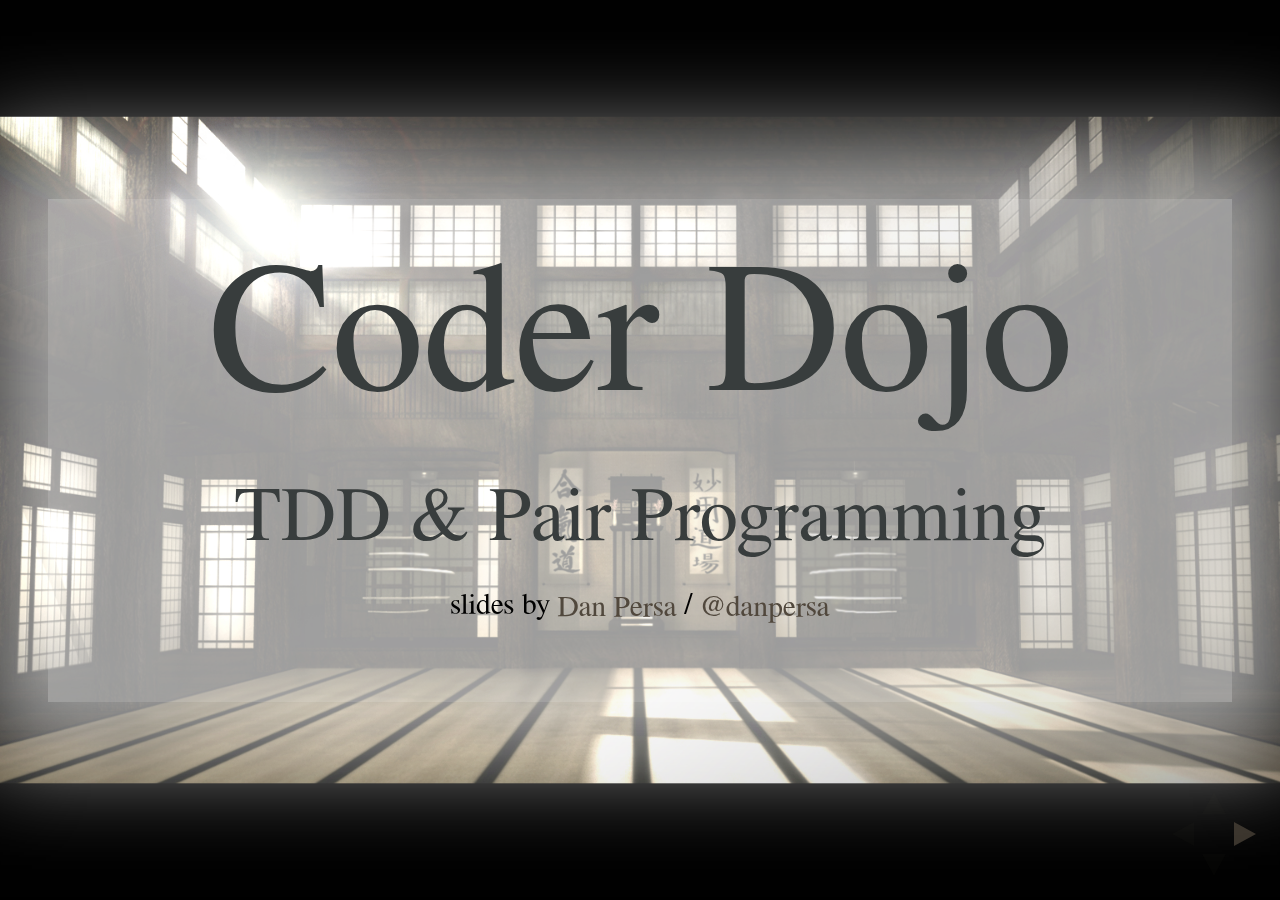
==== index.html @ fa9c477c "Improve the notes" ====
<!doctype html>
<html>
	<head>
		<meta charset="utf-8">
		<meta name="viewport" content="width=device-width, initial-scale=1.0, maximum-scale=1.0, user-scalable=no">

		<title>Coder Dojo</title>

		<meta name="description" content="Coder Dojo - ">
		<meta name="author" content="Dan Persa">

		<meta name="apple-mobile-web-app-capable" content="yes" />
		<meta name="apple-mobile-web-app-status-bar-style" content="black-translucent" />

		<meta name="viewport" content="width=device-width, initial-scale=1.0, maximum-scale=1.0, user-scalable=no, minimal-ui">

		<link rel="stylesheet" href="css/reveal.css">
		<link rel="stylesheet" href="css/custom.css">
		<link rel="stylesheet" href="css/theme/serif.css" id="theme">

		<!-- Theme used for syntax highlighting of code -->
		<link rel="stylesheet" href="lib/css/zenburn.css">

		<!-- Printing and PDF exports -->
		<script>
			var link = document.createElement( 'link' );
			link.rel = 'stylesheet';
			link.type = 'text/css';
			link.href = window.location.search.match( /print-pdf/gi ) ? 'css/print/pdf.css' : 'css/print/paper.css';
			document.getElementsByTagName( 'head' )[0].appendChild( link );
		</script>
	</head>
	<body>
		<div class="reveal">
			<div class="slides">
				<section class="image-section more-opaque"
                 data-background="images/dojo.jpg">
          <h1>Coder Dojo</h1>
					<h3>TDD & Pair Programming</h3>
					<p>
						<small>slides by <a href="https://github.com/danpersa">Dan Persa</a> / <a href="http://twitter.com/danpersa">@danpersa</a></small>
					</p>
					<aside class="notes">
					  <p>Hello Coder Dojo fans! Thanks for joining us today, for our 7th Edition of the Coder Dojo.</p>
						<p>The subject for this one is TDD and Pair Programming.</p>
						<p>As we always strive to improve our dojos, your feedback is really important.</p>
						<p>We'll have a feedback session, as usual.</p>
						<p>So again, welcome!</p>
					</aside>
        </section>

				<section data-markdown data-separator-notes="^Notes:">
					<script type="text/template">
						### What is a Dojo?
						A **DOJO** is a formal training place for the Japanese do **arts**
						![What is a Dojo](images/kendo-dojo.jpg)

						Notes:
						Inside of the dojo there are strict rules:

						* Don’t wear a hat or shoes
						* Don’t eat
						* Treat each other with respect

						And we'll have some rules of our own
					</script>
				</section>

				<section class="image-section  more-opaque"
								 data-background="images/karate-kata.jpg">
					<h2>What are Katas?</h2>
					<p>Kata (型 or 形 literally: "form") is a Japanese word describing detailed choreographed patterns of movements practised either solo or in pairs.</p>
					<aside class="notes">
						In martial arts, a kata is a precise set of choreographed movements that simulates one side of a combat. The goal, which is asymptotically approached, is perfection.
						The artist strives to teach his body to make each movement perfectly and to assemble those movements into a fluid act.
						Well-executed kata are beautiful to watch.
						But, although they are beautiful, the purpose of learning a kata is not to perform it on stage. The purpose is to train your mind and body how to react in a particular combat situation. The goal is to make the perfected movements automatic and instinctive so that they are there when you need them.
					</aside>
				</section>

				<section data-markdown data-separator-notes="^Notes:">
					<script type="text/template">
						## What’s the link between this and coding?

						Notes:
						What’s the link between programming and martial arts?
						Why am I talking about Dojo and Katas and not about computers here?
					</script>
				</section>

				<section data-markdown data-separator-notes="^Notes:">
					<script type="text/template">
						### Programming Is An Art

						* We create something out of nothing
						* There are many ways to do one thing
						* Sometimes the solution comes from the gut
						* You have to be able to react quickly
						* Art creates reactions
					</script>
				</section>

				<section>
					<img src="images/jackson-pollock-number-14.jpg" style="
							border: 0;
					float: center;
					width: 500px;
					-webkit-box-shadow: none;
					box-shadow: none !important;
					background:none;
					margin: 5px;
					">

					<img src="images/dependency-graph.png" style="
							border: 0;
					float: center;
					width: 500px;
					-webkit-box-shadow: none;
					box-shadow: none !important;
					background:none;
					margin: 5px;
					">

					<aside class="notes">
						And if you don't belive that programming is an art, here is an example:

						On top we have Jackson Pollocks's Number 14 painting, compared with the dependency graph
						of a monolith application.
					</aside>
				</section>

				<section>
					<img src="images/practice.jpg" style="
					    border: 1;
					float: right;
					width: 400px;
					-webkit-box-shadow: none;
					box-shadow: none !important;
					background:none;
					margin: 20px;
					">
					<h2>Artists and Practice</h2>
					<p>Artists use more than 95% of their time to practice</p>
					<div>The rest of the time is used for performing</div>
				</section>

				<section data-markdown data-separator-notes="^Notes:">
					<script type="text/template">
						### What About Us?

						* Programmers are asked to perform most of their time
						* We have to write production code, which is performing
						* We have stress of deadlines
						* We have pressure from different sides
						* We don’t have time to practice
					</script>
				</section>

				<section data-markdown data-separator-notes="^Notes:">
					<script type="text/template">
						### What do we need in order to improve?

						* We need a safe place to practice
						* Pressure off
						* We have to learn how to play with code/design
						* It has to be fun
					</script>
				</section>

				<section data-markdown data-separator-notes="^Notes:">
					<script type="text/template">
						### Coder Dojo Rulez

						* Timeboxed
						* Pair programming
						* Use Test-Driven Development (TDD)
						* After each session, pairs should be swapped
						* After each session, delete your code
						* Short retrospective after each session
						* Feedback session after
						* It has to be fun

						Notes:
						Timeboxed - we'll help us try more things, and we'll have more sessions.

						Pair-programming is necessary, as the knowledge transfer contained
						in that activity is essential to the practice.

						Use TDD

						After each session, pairs should be swapped—
						You should have the chance to work with new people.

						After each session, delete your code—this will release the pressure,
						the goal is not to deliver something, but concentrate on the process.
						So again, today, you don't have to deliver anything, even more, you're not
						supposed to try finishing the problem. Concentrate on the process.

						Short retrospective after each session
						We have to learn, so we need to reflect on what we just did.

						Feedback session after
						We as coder dojo organizer need to learn and improve, so we value
						your feedback.

						It has to be fun! If it's not fun, we're doing it wrong!
					</script>
				</section>

				<section data-markdown data-separator-notes="^Notes:">
					<script type="text/template">
						### Goals

						* Learn new programming techniques
						* Pair with strangers in languages you don’t know
						* Collaborate
						* Getting away from the pressure of getting things done
						* Get out of your comfort zone

						Notes:
						Why are we doing this?
					</script>
				</section>

				<section data-markdown data-separator-notes="^Notes:">
					<script type="text/template">
						### Rookie Mistakes

						* Trying to finish implementing the problem
						* Trying to keep your code after the session is over
						* Keeping the same pair

						Notes:
						Here are some common mistakes, you should avoid!
					</script>
				</section>


				<section data-markdown data-separator-notes="^Notes:">
					<script type="text/template">
						### Welcome to our Coder Dojo!
						![Lego Dojo](images/lego-dojo.jpg)
					</script>
				</section>

				<section data-markdown data-separator-notes="^Notes:">
					<script type="text/template">
						### Today's Schedule
						* 15:00 - Intro Presentation
						* 15:05 - Intro to TDD and Pair Programming
						* 15:15 - Split into pairs according to experience
						* 15:20 - First Kata Session
						* 16:00 - Retrospective & Break
						* 16:10 - Change Pairs & Second Kata Session
						* 16:50 - Retrospective & Break
						* 17:00 - Change Pairs & Third Kata Session
						* 17:40 - Retrospective
						* 17:50 - Feedback Session
						* 18:00 - Discussions, Pizza & Beer
						Notes:
					</script>
				</section>

				<section data-markdown data-separator-notes="^Notes:">
					<script type="text/template">
						# Questions?
						Notes:
					</script>
				</section>

				<section data-markdown data-separator-notes="^Notes:"
									class="image-section more-opaque"
									data-background="images/ping-pong.jpg">
					<script type="text/template">
						### More Info

						* [Pair Programming](pair-programming.html)
						* [Test Driven Development](tdd.html)
						* [Leap Years Kata](leap-years-kata.html)
						* [Roman Numerals Kata](roman-numerals-kata.html)
						* [String Calculator Kata](string-calculator-kata.html)
					</script>
				</section>
			</div>
		</div>

		<script src="lib/js/head.min.js"></script>
		<script src="js/reveal.js"></script>

		<script>
			// More info https://github.com/hakimel/reveal.js#configuration
			Reveal.initialize({
				history: true,

				// More info https://github.com/hakimel/reveal.js#dependencies
				dependencies: [
					{ src: 'lib/js/classList.js', condition: function() { return !document.body.classList; } },
					{ src: 'plugin/markdown/marked.js', condition: function() { return !!document.querySelector( '[data-markdown]' ); } },
					{ src: 'plugin/markdown/markdown.js', condition: function() { return !!document.querySelector( '[data-markdown]' ); } },
					{ src: 'plugin/highlight/highlight.js', async: true, condition: function() { return !!document.querySelector( 'pre code' ); }, callback: function() { hljs.initHighlightingOnLoad(); } },
					{ src: 'plugin/zoom-js/zoom.js', async: true },
					{ src: 'plugin/notes/notes.js', async: true }
				]
			});
		</script>
	</body>
</html>
---- css/reveal.css ----
/*!
 * reveal.js
 * http://lab.hakim.se/reveal-js
 * MIT licensed
 *
 * Copyright (C) 2016 Hakim El Hattab, http://hakim.se
 */
/*********************************************
 * RESET STYLES
 *********************************************/
html, body, .reveal div, .reveal span, .reveal applet, .reveal object, .reveal iframe,
.reveal h1, .reveal h2, .reveal h3, .reveal h4, .reveal h5, .reveal h6, .reveal p, .reveal blockquote, .reveal pre,
.reveal a, .reveal abbr, .reveal acronym, .reveal address, .reveal big, .reveal cite, .reveal code,
.reveal del, .reveal dfn, .reveal em, .reveal img, .reveal ins, .reveal kbd, .reveal q, .reveal s, .reveal samp,
.reveal small, .reveal strike, .reveal strong, .reveal sub, .reveal sup, .reveal tt, .reveal var,
.reveal b, .reveal u, .reveal center,
.reveal dl, .reveal dt, .reveal dd, .reveal ol, .reveal ul, .reveal li,
.reveal fieldset, .reveal form, .reveal label, .reveal legend,
.reveal table, .reveal caption, .reveal tbody, .reveal tfoot, .reveal thead, .reveal tr, .reveal th, .reveal td,
.reveal article, .reveal aside, .reveal canvas, .reveal details, .reveal embed,
.reveal figure, .reveal figcaption, .reveal footer, .reveal header, .reveal hgroup,
.reveal menu, .reveal nav, .reveal output, .reveal ruby, .reveal section, .reveal summary,
.reveal time, .reveal mark, .reveal audio, .reveal video {
  margin: 0;
  padding: 0;
  border: 0;
  font-size: 100%;
  font: inherit;
  vertical-align: baseline; }

.reveal article, .reveal aside, .reveal details, .reveal figcaption, .reveal figure,
.reveal footer, .reveal header, .reveal hgroup, .reveal menu, .reveal nav, .reveal section {
  display: block; }

/*********************************************
 * GLOBAL STYLES
 *********************************************/
html,
body {
  width: 100%;
  height: 100%;
  overflow: hidden; }

body {
  position: relative;
  line-height: 1;
  background-color: #fff;
  color: #000; }

/*********************************************
 * VIEW FRAGMENTS
 *********************************************/
.reveal .slides section .fragment {
  opacity: 0;
  visibility: hidden;
  -webkit-transition: all .2s ease;
          transition: all .2s ease; }
  .reveal .slides section .fragment.visible {
    opacity: 1;
    visibility: inherit; }

.reveal .slides section .fragment.grow {
  opacity: 1;
  visibility: inherit; }
  .reveal .slides section .fragment.grow.visible {
    -webkit-transform: scale(1.3);
            transform: scale(1.3); }

.reveal .slides section .fragment.shrink {
  opacity: 1;
  visibility: inherit; }
  .reveal .slides section .fragment.shrink.visible {
    -webkit-transform: scale(0.7);
            transform: scale(0.7); }

.reveal .slides section .fragment.zoom-in {
  -webkit-transform: scale(0.1);
          transform: scale(0.1); }
  .reveal .slides section .fragment.zoom-in.visible {
    -webkit-transform: none;
            transform: none; }

.reveal .slides section .fragment.fade-out {
  opacity: 1;
  visibility: inherit; }
  .reveal .slides section .fragment.fade-out.visible {
    opacity: 0;
    visibility: hidden; }

.reveal .slides section .fragment.semi-fade-out {
  opacity: 1;
  visibility: inherit; }
  .reveal .slides section .fragment.semi-fade-out.visible {
    opacity: 0.5;
    visibility: inherit; }

.reveal .slides section .fragment.strike {
  opacity: 1;
  visibility: inherit; }
  .reveal .slides section .fragment.strike.visible {
    text-decoration: line-through; }

.reveal .slides section .fragment.fade-up {
  -webkit-transform: translate(0, 20%);
          transform: translate(0, 20%); }
  .reveal .slides section .fragment.fade-up.visible {
    -webkit-transform: translate(0, 0);
            transform: translate(0, 0); }

.reveal .slides section .fragment.fade-down {
  -webkit-transform: translate(0, -20%);
          transform: translate(0, -20%); }
  .reveal .slides section .fragment.fade-down.visible {
    -webkit-transform: translate(0, 0);
            transform: translate(0, 0); }

.reveal .slides section .fragment.fade-right {
  -webkit-transform: translate(-20%, 0);
          transform: translate(-20%, 0); }
  .reveal .slides section .fragment.fade-right.visible {
    -webkit-transform: translate(0, 0);
            transform: translate(0, 0); }

.reveal .slides section .fragment.fade-left {
  -webkit-transform: translate(20%, 0);
          transform: translate(20%, 0); }
  .reveal .slides section .fragment.fade-left.visible {
    -webkit-transform: translate(0, 0);
            transform: translate(0, 0); }

.reveal .slides section .fragment.current-visible {
  opacity: 0;
  visibility: hidden; }
  .reveal .slides section .fragment.current-visible.current-fragment {
    opacity: 1;
    visibility: inherit; }

.reveal .slides section .fragment.highlight-red,
.reveal .slides section .fragment.highlight-current-red,
.reveal .slides section .fragment.highlight-green,
.reveal .slides section .fragment.highlight-current-green,
.reveal .slides section .fragment.highlight-blue,
.reveal .slides section .fragment.highlight-current-blue {
  opacity: 1;
  visibility: inherit; }

.reveal .slides section .fragment.highlight-red.visible {
  color: #ff2c2d; }

.reveal .slides section .fragment.highlight-green.visible {
  color: #17ff2e; }

.reveal .slides section .fragment.highlight-blue.visible {
  color: #1b91ff; }

.reveal .slides section .fragment.highlight-current-red.current-fragment {
  color: #ff2c2d; }

.reveal .slides section .fragment.highlight-current-green.current-fragment {
  color: #17ff2e; }

.reveal .slides section .fragment.highlight-current-blue.current-fragment {
  color: #1b91ff; }

/*********************************************
 * DEFAULT ELEMENT STYLES
 *********************************************/
/* Fixes issue in Chrome where italic fonts did not appear when printing to PDF */
.reveal:after {
  content: '';
  font-style: italic; }

.reveal iframe {
  z-index: 1; }

/** Prevents layering issues in certain browser/transition combinations */
.reveal a {
  position: relative; }

.reveal .stretch {
  max-width: none;
  max-height: none; }

.reveal pre.stretch code {
  height: 100%;
  max-height: 100%;
  box-sizing: border-box; }

/*********************************************
 * CONTROLS
 *********************************************/
.reveal .controls {
  display: none;
  position: fixed;
  width: 110px;
  height: 110px;
  z-index: 30;
  right: 10px;
  bottom: 10px;
  -webkit-user-select: none; }

.reveal .controls button {
  padding: 0;
  position: absolute;
  opacity: 0.05;
  width: 0;
  height: 0;
  background-color: transparent;
  border: 12px solid transparent;
  -webkit-transform: scale(0.9999);
          transform: scale(0.9999);
  -webkit-transition: all 0.2s ease;
          transition: all 0.2s ease;
  -webkit-appearance: none;
  -webkit-tap-highlight-color: transparent; }

.reveal .controls .enabled {
  opacity: 0.7;
  cursor: pointer; }

.reveal .controls .enabled:active {
  margin-top: 1px; }

.reveal .controls .navigate-left {
  top: 42px;
  border-right-width: 22px;
  border-right-color: #000; }

.reveal .controls .navigate-left.fragmented {
  opacity: 0.3; }

.reveal .controls .navigate-right {
  left: 74px;
  top: 42px;
  border-left-width: 22px;
  border-left-color: #000; }

.reveal .controls .navigate-right.fragmented {
  opacity: 0.3; }

.reveal .controls .navigate-up {
  left: 42px;
  border-bottom-width: 22px;
  border-bottom-color: #000; }

.reveal .controls .navigate-up.fragmented {
  opacity: 0.3; }

.reveal .controls .navigate-down {
  left: 42px;
  top: 74px;
  border-top-width: 22px;
  border-top-color: #000; }

.reveal .controls .navigate-down.fragmented {
  opacity: 0.3; }

/*********************************************
 * PROGRESS BAR
 *********************************************/
.reveal .progress {
  position: fixed;
  display: none;
  height: 3px;
  width: 100%;
  bottom: 0;
  left: 0;
  z-index: 10;
  background-color: rgba(0, 0, 0, 0.2); }

.reveal .progress:after {
  content: '';
  display: block;
  position: absolute;
  height: 20px;
  width: 100%;
  top: -20px; }

.reveal .progress span {
  display: block;
  height: 100%;
  width: 0px;
  background-color: #000;
  -webkit-transition: width 800ms cubic-bezier(0.26, 0.86, 0.44, 0.985);
          transition: width 800ms cubic-bezier(0.26, 0.86, 0.44, 0.985); }

/*********************************************
 * SLIDE NUMBER
 *********************************************/
.reveal .slide-number {
  position: fixed;
  display: block;
  right: 8px;
  bottom: 8px;
  z-index: 31;
  font-family: Helvetica, sans-serif;
  font-size: 12px;
  line-height: 1;
  color: #fff;
  background-color: rgba(0, 0, 0, 0.4);
  padding: 5px; }

.reveal .slide-number-delimiter {
  margin: 0 3px; }

/*********************************************
 * SLIDES
 *********************************************/
.reveal {
  position: relative;
  width: 100%;
  height: 100%;
  overflow: hidden;
  -ms-touch-action: none;
      touch-action: none; }

.reveal .slides {
  position: absolute;
  width: 100%;
  height: 100%;
  top: 0;
  right: 0;
  bottom: 0;
  left: 0;
  margin: auto;
  overflow: visible;
  z-index: 1;
  text-align: center;
  -webkit-perspective: 600px;
          perspective: 600px;
  -webkit-perspective-origin: 50% 40%;
          perspective-origin: 50% 40%; }

.reveal .slides > section {
  -ms-perspective: 600px; }

.reveal .slides > section,
.reveal .slides > section > section {
  display: none;
  position: absolute;
  width: 100%;
  padding: 20px 0px;
  z-index: 10;
  -webkit-transform-style: flat;
          transform-style: flat;
  -webkit-transition: -webkit-transform-origin 800ms cubic-bezier(0.26, 0.86, 0.44, 0.985), -webkit-transform 800ms cubic-bezier(0.26, 0.86, 0.44, 0.985), visibility 800ms cubic-bezier(0.26, 0.86, 0.44, 0.985), opacity 800ms cubic-bezier(0.26, 0.86, 0.44, 0.985);
          transition: transform-origin 800ms cubic-bezier(0.26, 0.86, 0.44, 0.985), transform 800ms cubic-bezier(0.26, 0.86, 0.44, 0.985), visibility 800ms cubic-bezier(0.26, 0.86, 0.44, 0.985), opacity 800ms cubic-bezier(0.26, 0.86, 0.44, 0.985); }

/* Global transition speed settings */
.reveal[data-transition-speed="fast"] .slides section {
  -webkit-transition-duration: 400ms;
          transition-duration: 400ms; }

.reveal[data-transition-speed="slow"] .slides section {
  -webkit-transition-duration: 1200ms;
          transition-duration: 1200ms; }

/* Slide-specific transition speed overrides */
.reveal .slides section[data-transition-speed="fast"] {
  -webkit-transition-duration: 400ms;
          transition-duration: 400ms; }

.reveal .slides section[data-transition-speed="slow"] {
  -webkit-transition-duration: 1200ms;
          transition-duration: 1200ms; }

.reveal .slides > section.stack {
  padding-top: 0;
  padding-bottom: 0; }

.reveal .slides > section.present,
.reveal .slides > section > section.present {
  display: block;
  z-index: 11;
  opacity: 1; }

.reveal.center,
.reveal.center .slides,
.reveal.center .slides section {
  min-height: 0 !important; }

/* Don't allow interaction with invisible slides */
.reveal .slides > section.future,
.reveal .slides > section > section.future,
.reveal .slides > section.past,
.reveal .slides > section > section.past {
  pointer-events: none; }

.reveal.overview .slides > section,
.reveal.overview .slides > section > section {
  pointer-events: auto; }

.reveal .slides > section.past,
.reveal .slides > section.future,
.reveal .slides > section > section.past,
.reveal .slides > section > section.future {
  opacity: 0; }

/*********************************************
 * Mixins for readability of transitions
 *********************************************/
/*********************************************
 * SLIDE TRANSITION
 * Aliased 'linear' for backwards compatibility
 *********************************************/
.reveal.slide section {
  -webkit-backface-visibility: hidden;
          backface-visibility: hidden; }

.reveal .slides > section[data-transition=slide].past,
.reveal .slides > section[data-transition~=slide-out].past,
.reveal.slide .slides > section:not([data-transition]).past {
  -webkit-transform: translate(-150%, 0);
          transform: translate(-150%, 0); }

.reveal .slides > section[data-transition=slide].future,
.reveal .slides > section[data-transition~=slide-in].future,
.reveal.slide .slides > section:not([data-transition]).future {
  -webkit-transform: translate(150%, 0);
          transform: translate(150%, 0); }

.reveal .slides > section > section[data-transition=slide].past,
.reveal .slides > section > section[data-transition~=slide-out].past,
.reveal.slide .slides > section > section:not([data-transition]).past {
  -webkit-transform: translate(0, -150%);
          transform: translate(0, -150%); }

.reveal .slides > section > section[data-transition=slide].future,
.reveal .slides > section > section[data-transition~=slide-in].future,
.reveal.slide .slides > section > section:not([data-transition]).future {
  -webkit-transform: translate(0, 150%);
          transform: translate(0, 150%); }

.reveal.linear section {
  -webkit-backface-visibility: hidden;
          backface-visibility: hidden; }

.reveal .slides > section[data-transition=linear].past,
.reveal .slides > section[data-transition~=linear-out].past,
.reveal.linear .slides > section:not([data-transition]).past {
  -webkit-transform: translate(-150%, 0);
          transform: translate(-150%, 0); }

.reveal .slides > section[data-transition=linear].future,
.reveal .slides > section[data-transition~=linear-in].future,
.reveal.linear .slides > section:not([data-transition]).future {
  -webkit-transform: translate(150%, 0);
          transform: translate(150%, 0); }

.reveal .slides > section > section[data-transition=linear].past,
.reveal .slides > section > section[data-transition~=linear-out].past,
.reveal.linear .slides > section > section:not([data-transition]).past {
  -webkit-transform: translate(0, -150%);
          transform: translate(0, -150%); }

.reveal .slides > section > section[data-transition=linear].future,
.reveal .slides > section > section[data-transition~=linear-in].future,
.reveal.linear .slides > section > section:not([data-transition]).future {
  -webkit-transform: translate(0, 150%);
          transform: translate(0, 150%); }

/*********************************************
 * CONVEX TRANSITION
 * Aliased 'default' for backwards compatibility
 *********************************************/
.reveal .slides section[data-transition=default].stack,
.reveal.default .slides section.stack {
  -webkit-transform-style: preserve-3d;
          transform-style: preserve-3d; }

.reveal .slides > section[data-transition=default].past,
.reveal .slides > section[data-transition~=default-out].past,
.reveal.default .slides > section:not([data-transition]).past {
  -webkit-transform: translate3d(-100%, 0, 0) rotateY(-90deg) translate3d(-100%, 0, 0);
          transform: translate3d(-100%, 0, 0) rotateY(-90deg) translate3d(-100%, 0, 0); }

.reveal .slides > section[data-transition=default].future,
.reveal .slides > section[data-transition~=default-in].future,
.reveal.default .slides > section:not([data-transition]).future {
  -webkit-transform: translate3d(100%, 0, 0) rotateY(90deg) translate3d(100%, 0, 0);
          transform: translate3d(100%, 0, 0) rotateY(90deg) translate3d(100%, 0, 0); }

.reveal .slides > section > section[data-transition=default].past,
.reveal .slides > section > section[data-transition~=default-out].past,
.reveal.default .slides > section > section:not([data-transition]).past {
  -webkit-transform: translate3d(0, -300px, 0) rotateX(70deg) translate3d(0, -300px, 0);
          transform: translate3d(0, -300px, 0) rotateX(70deg) translate3d(0, -300px, 0); }

.reveal .slides > section > section[data-transition=default].future,
.reveal .slides > section > section[data-transition~=default-in].future,
.reveal.default .slides > section > section:not([data-transition]).future {
  -webkit-transform: translate3d(0, 300px, 0) rotateX(-70deg) translate3d(0, 300px, 0);
          transform: translate3d(0, 300px, 0) rotateX(-70deg) translate3d(0, 300px, 0); }

.reveal .slides section[data-transition=convex].stack,
.reveal.convex .slides section.stack {
  -webkit-transform-style: preserve-3d;
          transform-style: preserve-3d; }

.reveal .slides > section[data-transition=convex].past,
.reveal .slides > section[data-transition~=convex-out].past,
.reveal.convex .slides > section:not([data-transition]).past {
  -webkit-transform: translate3d(-100%, 0, 0) rotateY(-90deg) translate3d(-100%, 0, 0);
          transform: translate3d(-100%, 0, 0) rotateY(-90deg) translate3d(-100%, 0, 0); }

.reveal .slides > section[data-transition=convex].future,
.reveal .slides > section[data-transition~=convex-in].future,
.reveal.convex .slides > section:not([data-transition]).future {
  -webkit-transform: translate3d(100%, 0, 0) rotateY(90deg) translate3d(100%, 0, 0);
          transform: translate3d(100%, 0, 0) rotateY(90deg) translate3d(100%, 0, 0); }

.reveal .slides > section > section[data-transition=convex].past,
.reveal .slides > section > section[data-transition~=convex-out].past,
.reveal.convex .slides > section > section:not([data-transition]).past {
  -webkit-transform: translate3d(0, -300px, 0) rotateX(70deg) translate3d(0, -300px, 0);
          transform: translate3d(0, -300px, 0) rotateX(70deg) translate3d(0, -300px, 0); }

.reveal .slides > section > section[data-transition=convex].future,
.reveal .slides > section > section[data-transition~=convex-in].future,
.reveal.convex .slides > section > section:not([data-transition]).future {
  -webkit-transform: translate3d(0, 300px, 0) rotateX(-70deg) translate3d(0, 300px, 0);
          transform: translate3d(0, 300px, 0) rotateX(-70deg) translate3d(0, 300px, 0); }

/*********************************************
 * CONCAVE TRANSITION
 *********************************************/
.reveal .slides section[data-transition=concave].stack,
.reveal.concave .slides section.stack {
  -webkit-transform-style: preserve-3d;
          transform-style: preserve-3d; }

.reveal .slides > section[data-transition=concave].past,
.reveal .slides > section[data-transition~=concave-out].past,
.reveal.concave .slides > section:not([data-transition]).past {
  -webkit-transform: translate3d(-100%, 0, 0) rotateY(90deg) translate3d(-100%, 0, 0);
          transform: translate3d(-100%, 0, 0) rotateY(90deg) translate3d(-100%, 0, 0); }

.reveal .slides > section[data-transition=concave].future,
.reveal .slides > section[data-transition~=concave-in].future,
.reveal.concave .slides > section:not([data-transition]).future {
  -webkit-transform: translate3d(100%, 0, 0) rotateY(-90deg) translate3d(100%, 0, 0);
          transform: translate3d(100%, 0, 0) rotateY(-90deg) translate3d(100%, 0, 0); }

.reveal .slides > section > section[data-transition=concave].past,
.reveal .slides > section > section[data-transition~=concave-out].past,
.reveal.concave .slides > section > section:not([data-transition]).past {
  -webkit-transform: translate3d(0, -80%, 0) rotateX(-70deg) translate3d(0, -80%, 0);
          transform: translate3d(0, -80%, 0) rotateX(-70deg) translate3d(0, -80%, 0); }

.reveal .slides > section > section[data-transition=concave].future,
.reveal .slides > section > section[data-transition~=concave-in].future,
.reveal.concave .slides > section > section:not([data-transition]).future {
  -webkit-transform: translate3d(0, 80%, 0) rotateX(70deg) translate3d(0, 80%, 0);
          transform: translate3d(0, 80%, 0) rotateX(70deg) translate3d(0, 80%, 0); }

/*********************************************
 * ZOOM TRANSITION
 *********************************************/
.reveal .slides section[data-transition=zoom],
.reveal.zoom .slides section:not([data-transition]) {
  -webkit-transition-timing-function: ease;
          transition-timing-function: ease; }

.reveal .slides > section[data-transition=zoom].past,
.reveal .slides > section[data-transition~=zoom-out].past,
.reveal.zoom .slides > section:not([data-transition]).past {
  visibility: hidden;
  -webkit-transform: scale(16);
          transform: scale(16); }

.reveal .slides > section[data-transition=zoom].future,
.reveal .slides > section[data-transition~=zoom-in].future,
.reveal.zoom .slides > section:not([data-transition]).future {
  visibility: hidden;
  -webkit-transform: scale(0.2);
          transform: scale(0.2); }

.reveal .slides > section > section[data-transition=zoom].past,
.reveal .slides > section > section[data-transition~=zoom-out].past,
.reveal.zoom .slides > section > section:not([data-transition]).past {
  -webkit-transform: translate(0, -150%);
          transform: translate(0, -150%); }

.reveal .slides > section > section[data-transition=zoom].future,
.reveal .slides > section > section[data-transition~=zoom-in].future,
.reveal.zoom .slides > section > section:not([data-transition]).future {
  -webkit-transform: translate(0, 150%);
          transform: translate(0, 150%); }

/*********************************************
 * CUBE TRANSITION
 *********************************************/
.reveal.cube .slides {
  -webkit-perspective: 1300px;
          perspective: 1300px; }

.reveal.cube .slides section {
  padding: 30px;
  min-height: 700px;
  -webkit-backface-visibility: hidden;
          backface-visibility: hidden;
  box-sizing: border-box;
  -webkit-transform-style: preserve-3d;
          transform-style: preserve-3d; }

.reveal.center.cube .slides section {
  min-height: 0; }

.reveal.cube .slides section:not(.stack):before {
  content: '';
  position: absolute;
  display: block;
  width: 100%;
  height: 100%;
  left: 0;
  top: 0;
  background: rgba(0, 0, 0, 0.1);
  border-radius: 4px;
  -webkit-transform: translateZ(-20px);
          transform: translateZ(-20px); }

.reveal.cube .slides section:not(.stack):after {
  content: '';
  position: absolute;
  display: block;
  width: 90%;
  height: 30px;
  left: 5%;
  bottom: 0;
  background: none;
  z-index: 1;
  border-radius: 4px;
  box-shadow: 0px 95px 25px rgba(0, 0, 0, 0.2);
  -webkit-transform: translateZ(-90px) rotateX(65deg);
          transform: translateZ(-90px) rotateX(65deg); }

.reveal.cube .slides > section.stack {
  padding: 0;
  background: none; }

.reveal.cube .slides > section.past {
  -webkit-transform-origin: 100% 0%;
          transform-origin: 100% 0%;
  -webkit-transform: translate3d(-100%, 0, 0) rotateY(-90deg);
          transform: translate3d(-100%, 0, 0) rotateY(-90deg); }

.reveal.cube .slides > section.future {
  -webkit-transform-origin: 0% 0%;
          transform-origin: 0% 0%;
  -webkit-transform: translate3d(100%, 0, 0) rotateY(90deg);
          transform: translate3d(100%, 0, 0) rotateY(90deg); }

.reveal.cube .slides > section > section.past {
  -webkit-transform-origin: 0% 100%;
          transform-origin: 0% 100%;
  -webkit-transform: translate3d(0, -100%, 0) rotateX(90deg);
          transform: translate3d(0, -100%, 0) rotateX(90deg); }

.reveal.cube .slides > section > section.future {
  -webkit-transform-origin: 0% 0%;
          transform-origin: 0% 0%;
  -webkit-transform: translate3d(0, 100%, 0) rotateX(-90deg);
          transform: translate3d(0, 100%, 0) rotateX(-90deg); }

/*********************************************
 * PAGE TRANSITION
 *********************************************/
.reveal.page .slides {
  -webkit-perspective-origin: 0% 50%;
          perspective-origin: 0% 50%;
  -webkit-perspective: 3000px;
          perspective: 3000px; }

.reveal.page .slides section {
  padding: 30px;
  min-height: 700px;
  box-sizing: border-box;
  -webkit-transform-style: preserve-3d;
          transform-style: preserve-3d; }

.reveal.page .slides section.past {
  z-index: 12; }

.reveal.page .slides section:not(.stack):before {
  content: '';
  position: absolute;
  display: block;
  width: 100%;
  height: 100%;
  left: 0;
  top: 0;
  background: rgba(0, 0, 0, 0.1);
  -webkit-transform: translateZ(-20px);
          transform: translateZ(-20px); }

.reveal.page .slides section:not(.stack):after {
  content: '';
  position: absolute;
  display: block;
  width: 90%;
  height: 30px;
  left: 5%;
  bottom: 0;
  background: none;
  z-index: 1;
  border-radius: 4px;
  box-shadow: 0px 95px 25px rgba(0, 0, 0, 0.2);
  -webkit-transform: translateZ(-90px) rotateX(65deg); }

.reveal.page .slides > section.stack {
  padding: 0;
  background: none; }

.reveal.page .slides > section.past {
  -webkit-transform-origin: 0% 0%;
          transform-origin: 0% 0%;
  -webkit-transform: translate3d(-40%, 0, 0) rotateY(-80deg);
          transform: translate3d(-40%, 0, 0) rotateY(-80deg); }

.reveal.page .slides > section.future {
  -webkit-transform-origin: 100% 0%;
          transform-origin: 100% 0%;
  -webkit-transform: translate3d(0, 0, 0);
          transform: translate3d(0, 0, 0); }

.reveal.page .slides > section > section.past {
  -webkit-transform-origin: 0% 0%;
          transform-origin: 0% 0%;
  -webkit-transform: translate3d(0, -40%, 0) rotateX(80deg);
          transform: translate3d(0, -40%, 0) rotateX(80deg); }

.reveal.page .slides > section > section.future {
  -webkit-transform-origin: 0% 100%;
          transform-origin: 0% 100%;
  -webkit-transform: translate3d(0, 0, 0);
          transform: translate3d(0, 0, 0); }

/*********************************************
 * FADE TRANSITION
 *********************************************/
.reveal .slides section[data-transition=fade],
.reveal.fade .slides section:not([data-transition]),
.reveal.fade .slides > section > section:not([data-transition]) {
  -webkit-transform: none;
          transform: none;
  -webkit-transition: opacity 0.5s;
          transition: opacity 0.5s; }

.reveal.fade.overview .slides section,
.reveal.fade.overview .slides > section > section {
  -webkit-transition: none;
          transition: none; }

/*********************************************
 * NO TRANSITION
 *********************************************/
.reveal .slides section[data-transition=none],
.reveal.none .slides section:not([data-transition]) {
  -webkit-transform: none;
          transform: none;
  -webkit-transition: none;
          transition: none; }

/*********************************************
 * PAUSED MODE
 *********************************************/
.reveal .pause-overlay {
  position: absolute;
  top: 0;
  left: 0;
  width: 100%;
  height: 100%;
  background: black;
  visibility: hidden;
  opacity: 0;
  z-index: 100;
  -webkit-transition: all 1s ease;
          transition: all 1s ease; }

.reveal.paused .pause-overlay {
  visibility: visible;
  opacity: 1; }

/*********************************************
 * FALLBACK
 *********************************************/
.no-transforms {
  overflow-y: auto; }

.no-transforms .reveal .slides {
  position: relative;
  width: 80%;
  height: auto !important;
  top: 0;
  left: 50%;
  margin: 0;
  text-align: center; }

.no-transforms .reveal .controls,
.no-transforms .reveal .progress {
  display: none !important; }

.no-transforms .reveal .slides section {
  display: block !important;
  opacity: 1 !important;
  position: relative !important;
  height: auto;
  min-height: 0;
  top: 0;
  left: -50%;
  margin: 70px 0;
  -webkit-transform: none;
          transform: none; }

.no-transforms .reveal .slides section section {
  left: 0; }

.reveal .no-transition,
.reveal .no-transition * {
  -webkit-transition: none !important;
          transition: none !important; }

/*********************************************
 * PER-SLIDE BACKGROUNDS
 *********************************************/
.reveal .backgrounds {
  position: absolute;
  width: 100%;
  height: 100%;
  top: 0;
  left: 0;
  -webkit-perspective: 600px;
          perspective: 600px; }

.reveal .slide-background {
  display: none;
  position: absolute;
  width: 100%;
  height: 100%;
  opacity: 0;
  visibility: hidden;
  background-color: transparent;
  background-position: 50% 50%;
  background-repeat: no-repeat;
  background-size: cover;
  -webkit-transition: all 800ms cubic-bezier(0.26, 0.86, 0.44, 0.985);
          transition: all 800ms cubic-bezier(0.26, 0.86, 0.44, 0.985); }

.reveal .slide-background.stack {
  display: block; }

.reveal .slide-background.present {
  opacity: 1;
  visibility: visible; }

.print-pdf .reveal .slide-background {
  opacity: 1 !important;
  visibility: visible !important; }

/* Video backgrounds */
.reveal .slide-background video {
  position: absolute;
  width: 100%;
  height: 100%;
  max-width: none;
  max-height: none;
  top: 0;
  left: 0; }

/* Immediate transition style */
.reveal[data-background-transition=none] > .backgrounds .slide-background,
.reveal > .backgrounds .slide-background[data-background-transition=none] {
  -webkit-transition: none;
          transition: none; }

/* Slide */
.reveal[data-background-transition=slide] > .backgrounds .slide-background,
.reveal > .backgrounds .slide-background[data-background-transition=slide] {
  opacity: 1;
  -webkit-backface-visibility: hidden;
          backface-visibility: hidden; }

.reveal[data-background-transition=slide] > .backgrounds .slide-background.past,
.reveal > .backgrounds .slide-background.past[data-background-transition=slide] {
  -webkit-transform: translate(-100%, 0);
          transform: translate(-100%, 0); }

.reveal[data-background-transition=slide] > .backgrounds .slide-background.future,
.reveal > .backgrounds .slide-background.future[data-background-transition=slide] {
  -webkit-transform: translate(100%, 0);
          transform: translate(100%, 0); }

.reveal[data-background-transition=slide] > .backgrounds .slide-background > .slide-background.past,
.reveal > .backgrounds .slide-background > .slide-background.past[data-background-transition=slide] {
  -webkit-transform: translate(0, -100%);
          transform: translate(0, -100%); }

.reveal[data-background-transition=slide] > .backgrounds .slide-background > .slide-background.future,
.reveal > .backgrounds .slide-background > .slide-background.future[data-background-transition=slide] {
  -webkit-transform: translate(0, 100%);
          transform: translate(0, 100%); }

/* Convex */
.reveal[data-background-transition=convex] > .backgrounds .slide-background.past,
.reveal > .backgrounds .slide-background.past[data-background-transition=convex] {
  opacity: 0;
  -webkit-transform: translate3d(-100%, 0, 0) rotateY(-90deg) translate3d(-100%, 0, 0);
          transform: translate3d(-100%, 0, 0) rotateY(-90deg) translate3d(-100%, 0, 0); }

.reveal[data-background-transition=convex] > .backgrounds .slide-background.future,
.reveal > .backgrounds .slide-background.future[data-background-transition=convex] {
  opacity: 0;
  -webkit-transform: translate3d(100%, 0, 0) rotateY(90deg) translate3d(100%, 0, 0);
          transform: translate3d(100%, 0, 0) rotateY(90deg) translate3d(100%, 0, 0); }

.reveal[data-background-transition=convex] > .backgrounds .slide-background > .slide-background.past,
.reveal > .backgrounds .slide-background > .slide-background.past[data-background-transition=convex] {
  opacity: 0;
  -webkit-transform: translate3d(0, -100%, 0) rotateX(90deg) translate3d(0, -100%, 0);
          transform: translate3d(0, -100%, 0) rotateX(90deg) translate3d(0, -100%, 0); }

.reveal[data-background-transition=convex] > .backgrounds .slide-background > .slide-background.future,
.reveal > .backgrounds .slide-background > .slide-background.future[data-background-transition=convex] {
  opacity: 0;
  -webkit-transform: translate3d(0, 100%, 0) rotateX(-90deg) translate3d(0, 100%, 0);
          transform: translate3d(0, 100%, 0) rotateX(-90deg) translate3d(0, 100%, 0); }

/* Concave */
.reveal[data-background-transition=concave] > .backgrounds .slide-background.past,
.reveal > .backgrounds .slide-background.past[data-background-transition=concave] {
  opacity: 0;
  -webkit-transform: translate3d(-100%, 0, 0) rotateY(90deg) translate3d(-100%, 0, 0);
          transform: translate3d(-100%, 0, 0) rotateY(90deg) translate3d(-100%, 0, 0); }

.reveal[data-background-transition=concave] > .backgrounds .slide-background.future,
.reveal > .backgrounds .slide-background.future[data-background-transition=concave] {
  opacity: 0;
  -webkit-transform: translate3d(100%, 0, 0) rotateY(-90deg) translate3d(100%, 0, 0);
          transform: translate3d(100%, 0, 0) rotateY(-90deg) translate3d(100%, 0, 0); }

.reveal[data-background-transition=concave] > .backgrounds .slide-background > .slide-background.past,
.reveal > .backgrounds .slide-background > .slide-background.past[data-background-transition=concave] {
  opacity: 0;
  -webkit-transform: translate3d(0, -100%, 0) rotateX(-90deg) translate3d(0, -100%, 0);
          transform: translate3d(0, -100%, 0) rotateX(-90deg) translate3d(0, -100%, 0); }

.reveal[data-background-transition=concave] > .backgrounds .slide-background > .slide-background.future,
.reveal > .backgrounds .slide-background > .slide-background.future[data-background-transition=concave] {
  opacity: 0;
  -webkit-transform: translate3d(0, 100%, 0) rotateX(90deg) translate3d(0, 100%, 0);
          transform: translate3d(0, 100%, 0) rotateX(90deg) translate3d(0, 100%, 0); }

/* Zoom */
.reveal[data-background-transition=zoom] > .backgrounds .slide-background,
.reveal > .backgrounds .slide-background[data-background-transition=zoom] {
  -webkit-transition-timing-function: ease;
          transition-timing-function: ease; }

.reveal[data-background-transition=zoom] > .backgrounds .slide-background.past,
.reveal > .backgrounds .slide-background.past[data-background-transition=zoom] {
  opacity: 0;
  visibility: hidden;
  -webkit-transform: scale(16);
          transform: scale(16); }

.reveal[data-background-transition=zoom] > .backgrounds .slide-background.future,
.reveal > .backgrounds .slide-background.future[data-background-transition=zoom] {
  opacity: 0;
  visibility: hidden;
  -webkit-transform: scale(0.2);
          transform: scale(0.2); }

.reveal[data-background-transition=zoom] > .backgrounds .slide-background > .slide-background.past,
.reveal > .backgrounds .slide-background > .slide-background.past[data-background-transition=zoom] {
  opacity: 0;
  visibility: hidden;
  -webkit-transform: scale(16);
          transform: scale(16); }

.reveal[data-background-transition=zoom] > .backgrounds .slide-background > .slide-background.future,
.reveal > .backgrounds .slide-background > .slide-background.future[data-background-transition=zoom] {
  opacity: 0;
  visibility: hidden;
  -webkit-transform: scale(0.2);
          transform: scale(0.2); }

/* Global transition speed settings */
.reveal[data-transition-speed="fast"] > .backgrounds .slide-background {
  -webkit-transition-duration: 400ms;
          transition-duration: 400ms; }

.reveal[data-transition-speed="slow"] > .backgrounds .slide-background {
  -webkit-transition-duration: 1200ms;
          transition-duration: 1200ms; }

/*********************************************
 * OVERVIEW
 *********************************************/
.reveal.overview {
  -webkit-perspective-origin: 50% 50%;
          perspective-origin: 50% 50%;
  -webkit-perspective: 700px;
          perspective: 700px; }
  .reveal.overview .slides {
    -moz-transform-style: preserve-3d; }
  .reveal.overview .slides section {
    height: 100%;
    top: 0 !important;
    opacity: 1 !important;
    overflow: hidden;
    visibility: visible !important;
    cursor: pointer;
    box-sizing: border-box; }
  .reveal.overview .slides section:hover,
  .reveal.overview .slides section.present {
    outline: 10px solid rgba(150, 150, 150, 0.4);
    outline-offset: 10px; }
  .reveal.overview .slides section .fragment {
    opacity: 1;
    -webkit-transition: none;
            transition: none; }
  .reveal.overview .slides section:after,
  .reveal.overview .slides section:before {
    display: none !important; }
  .reveal.overview .slides > section.stack {
    padding: 0;
    top: 0 !important;
    background: none;
    outline: none;
    overflow: visible; }
  .reveal.overview .backgrounds {
    -webkit-perspective: inherit;
            perspective: inherit;
    -moz-transform-style: preserve-3d; }
  .reveal.overview .backgrounds .slide-background {
    opacity: 1;
    visibility: visible;
    outline: 10px solid rgba(150, 150, 150, 0.1);
    outline-offset: 10px; }

.reveal.overview .slides section,
.reveal.overview-deactivating .slides section {
  -webkit-transition: none;
          transition: none; }

.reveal.overview .backgrounds .slide-background,
.reveal.overview-deactivating .backgrounds .slide-background {
  -webkit-transition: none;
          transition: none; }

.reveal.overview-animated .slides {
  -webkit-transition: -webkit-transform 0.4s ease;
          transition: transform 0.4s ease; }

/*********************************************
 * RTL SUPPORT
 *********************************************/
.reveal.rtl .slides,
.reveal.rtl .slides h1,
.reveal.rtl .slides h2,
.reveal.rtl .slides h3,
.reveal.rtl .slides h4,
.reveal.rtl .slides h5,
.reveal.rtl .slides h6 {
  direction: rtl;
  font-family: sans-serif; }

.reveal.rtl pre,
.reveal.rtl code {
  direction: ltr; }

.reveal.rtl ol,
.reveal.rtl ul {
  text-align: right; }

.reveal.rtl .progress span {
  float: right; }

/*********************************************
 * PARALLAX BACKGROUND
 *********************************************/
.reveal.has-parallax-background .backgrounds {
  -webkit-transition: all 0.8s ease;
          transition: all 0.8s ease; }

/* Global transition speed settings */
.reveal.has-parallax-background[data-transition-speed="fast"] .backgrounds {
  -webkit-transition-duration: 400ms;
          transition-duration: 400ms; }

.reveal.has-parallax-background[data-transition-speed="slow"] .backgrounds {
  -webkit-transition-duration: 1200ms;
          transition-duration: 1200ms; }

/*********************************************
 * LINK PREVIEW OVERLAY
 *********************************************/
.reveal .overlay {
  position: absolute;
  top: 0;
  left: 0;
  width: 100%;
  height: 100%;
  z-index: 1000;
  background: rgba(0, 0, 0, 0.9);
  opacity: 0;
  visibility: hidden;
  -webkit-transition: all 0.3s ease;
          transition: all 0.3s ease; }

.reveal .overlay.visible {
  opacity: 1;
  visibility: visible; }

.reveal .overlay .spinner {
  position: absolute;
  display: block;
  top: 50%;
  left: 50%;
  width: 32px;
  height: 32px;
  margin: -16px 0 0 -16px;
  z-index: 10;
  background-image: url([data-uri]%2F%2F%2F6%2Bvr8nJybW1tcDAwOjo6Nvb26ioqKOjo7Ozs%2FLy8vz8%2FAAAAAAAAAAAACH%2FC05FVFNDQVBFMi4wAwEAAAAh%2FhpDcmVhdGVkIHdpdGggYWpheGxvYWQuaW5mbwAh%[base64]%2FV%2FnmOM82XiHRLYKhKP1oZmADdEAAAh%2BQQJCgAAACwAAAAAIAAgAAAE6hDISWlZpOrNp1lGNRSdRpDUolIGw5RUYhhHukqFu8DsrEyqnWThGvAmhVlteBvojpTDDBUEIFwMFBRAmBkSgOrBFZogCASwBDEY%2FCZSg7GSE0gSCjQBMVG023xWBhklAnoEdhQEfyNqMIcKjhRsjEdnezB%2BA4k8gTwJhFuiW4dokXiloUepBAp5qaKpp6%2BHo7aWW54wl7obvEe0kRuoplCGepwSx2jJvqHEmGt6whJpGpfJCHmOoNHKaHx61WiSR92E4lbFoq%2BB6QDtuetcaBPnW6%2BO7wDHpIiK9SaVK5GgV543tzjgGcghAgAh%[base64]%2B%2BG%2Bw48edZPK%2BM6hLJpQg484enXIdQFSS1u6UhksENEQAAIfkECQoAAAAsAAAAACAAIAAABOcQyEmpGKLqzWcZRVUQnZYg1aBSh2GUVEIQ2aQOE%2BG%2BcD4ntpWkZQj1JIiZIogDFFyHI0UxQwFugMSOFIPJftfVAEoZLBbcLEFhlQiqGp1Vd140AUklUN3eCA51C1EWMzMCezCBBmkxVIVHBWd3HHl9JQOIJSdSnJ0TDKChCwUJjoWMPaGqDKannasMo6WnM562R5YluZRwur0wpgqZE7NKUm%2BFNRPIhjBJxKZteWuIBMN4zRMIVIhffcgojwCF117i4nlLnY5ztRLsnOk%2BaV%2BoJY7V7m76PdkS4trKcdg0Zc0tTcKkRAAAIfkECQoAAAAsAAAAACAAIAAABO4QyEkpKqjqzScpRaVkXZWQEximw1BSCUEIlDohrft6cpKCk5xid5MNJTaAIkekKGQkWyKHkvhKsR7ARmitkAYDYRIbUQRQjWBwJRzChi9CRlBcY1UN4g0%[base64]%[base64]%2BE71SRQeyqUToLA7VxF0JDyIQh%2FMVVPMt1ECZlfcjZJ9mIKoaTl1MRIl5o4CUKXOwmyrCInCKqcWtvadL2SYhyASyNDJ0uIiRMDjI0Fd30%2FiI2UA5GSS5UDj2l6NoqgOgN4gksEBgYFf0FDqKgHnyZ9OX8HrgYHdHpcHQULXAS2qKpENRg7eAMLC7kTBaixUYFkKAzWAAnLC7FLVxLWDBLKCwaKTULgEwbLA4hJtOkSBNqITT3xEgfLpBtzE%2FjiuL04RGEBgwWhShRgQExHBAAh%2BQQJCgAAACwAAAAAIAAgAAAE7xDISWlSqerNpyJKhWRdlSAVoVLCWk6JKlAqAavhO9UkUHsqlE6CwO1cRdCQ8iEIfzFVTzLdRAmZX3I2SfZiCqGk5dTESJeaOAlClzsJsqwiJwiqnFrb2nS9kmIcgEsjQydLiIlHehhpejaIjzh9eomSjZR%[base64]%2BE71SRQeyqUToLA7VxF0JDyIQh%[base64]%2BE71SRQeyqUToLA7VxF0JDyIQh%2FMVVPMt1ECZlfcjZJ9mIKoaTl1MRIl5o4CUKXOwmyrCInCKqcWtvadL2SYhyASyNDJ0uIiUd6GAULDJCRiXo1CpGXDJOUjY%2BYip9DhToJA4RBLwMLCwVDfRgbBAaqqoZ1XBMHswsHtxtFaH1iqaoGNgAIxRpbFAgfPQSqpbgGBqUD1wBXeCYp1AYZ19JJOYgH1KwA4UBvQwXUBxPqVD9L3sbp2BNk2xvvFPJd%2BMFCN6HAAIKgNggY0KtEBAAh%[base64]%2BvsYMDAzZQPC9VCNkDWUhGkuE5PxJNwiUK4UfLzOlD4WvzAHaoG9nxPi5d%2BjYUqfAhhykOFwJWiAAAIfkECQoAAAAsAAAAACAAIAAABPAQyElpUqnqzaciSoVkXVUMFaFSwlpOCcMYlErAavhOMnNLNo8KsZsMZItJEIDIFSkLGQoQTNhIsFehRww2CQLKF0tYGKYSg%2BygsZIuNqJksKgbfgIGepNo2cIUB3V1B3IvNiBYNQaDSTtfhhx0CwVPI0UJe0%2Bbm4g5VgcGoqOcnjmjqDSdnhgEoamcsZuXO1aWQy8KAwOAuTYYGwi7w5h%2BKr0SJ8MFihpNbx%2B4Erq7BYBuzsdiH1jCAzoSfl0rVirNbRXlBBlLX%2BBP0XJLAPGzTkAuAOqb0WT5AH7OcdCm5B8TgRwSRKIHQtaLCwg1RAAAOwAAAAAAAAAAAA%3D%3D);
  visibility: visible;
  opacity: 0.6;
  -webkit-transition: all 0.3s ease;
          transition: all 0.3s ease; }

.reveal .overlay header {
  position: absolute;
  left: 0;
  top: 0;
  width: 100%;
  height: 40px;
  z-index: 2;
  border-bottom: 1px solid #222; }

.reveal .overlay header a {
  display: inline-block;
  width: 40px;
  height: 40px;
  line-height: 36px;
  padding: 0 10px;
  float: right;
  opacity: 0.6;
  box-sizing: border-box; }

.reveal .overlay header a:hover {
  opacity: 1; }

.reveal .overlay header a .icon {
  display: inline-block;
  width: 20px;
  height: 20px;
  background-position: 50% 50%;
  background-size: 100%;
  background-repeat: no-repeat; }

.reveal .overlay header a.close .icon {
  background-image: url([data-uri]); }

.reveal .overlay header a.external .icon {
  background-image: url([data-uri]); }

.reveal .overlay .viewport {
  position: absolute;
  display: -webkit-box;
  display: -webkit-flex;
  display: -ms-flexbox;
  display: flex;
  top: 40px;
  right: 0;
  bottom: 0;
  left: 0; }

.reveal .overlay.overlay-preview .viewport iframe {
  width: 100%;
  height: 100%;
  max-width: 100%;
  max-height: 100%;
  border: 0;
  opacity: 0;
  visibility: hidden;
  -webkit-transition: all 0.3s ease;
          transition: all 0.3s ease; }

.reveal .overlay.overlay-preview.loaded .viewport iframe {
  opacity: 1;
  visibility: visible; }

.reveal .overlay.overlay-preview.loaded .viewport-inner {
  position: absolute;
  z-index: -1;
  left: 0;
  top: 45%;
  width: 100%;
  text-align: center;
  letter-spacing: normal; }

.reveal .overlay.overlay-preview .x-frame-error {
  opacity: 0;
  -webkit-transition: opacity 0.3s ease 0.3s;
          transition: opacity 0.3s ease 0.3s; }

.reveal .overlay.overlay-preview.loaded .x-frame-error {
  opacity: 1; }

.reveal .overlay.overlay-preview.loaded .spinner {
  opacity: 0;
  visibility: hidden;
  -webkit-transform: scale(0.2);
          transform: scale(0.2); }

.reveal .overlay.overlay-help .viewport {
  overflow: auto;
  color: #fff; }

.reveal .overlay.overlay-help .viewport .viewport-inner {
  width: 600px;
  margin: auto;
  padding: 20px 20px 80px 20px;
  text-align: center;
  letter-spacing: normal; }

.reveal .overlay.overlay-help .viewport .viewport-inner .title {
  font-size: 20px; }

.reveal .overlay.overlay-help .viewport .viewport-inner table {
  border: 1px solid #fff;
  border-collapse: collapse;
  font-size: 16px; }

.reveal .overlay.overlay-help .viewport .viewport-inner table th,
.reveal .overlay.overlay-help .viewport .viewport-inner table td {
  width: 200px;
  padding: 14px;
  border: 1px solid #fff;
  vertical-align: middle; }

.reveal .overlay.overlay-help .viewport .viewport-inner table th {
  padding-top: 20px;
  padding-bottom: 20px; }

/*********************************************
 * PLAYBACK COMPONENT
 *********************************************/
.reveal .playback {
  position: fixed;
  left: 15px;
  bottom: 20px;
  z-index: 30;
  cursor: pointer;
  -webkit-transition: all 400ms ease;
          transition: all 400ms ease; }

.reveal.overview .playback {
  opacity: 0;
  visibility: hidden; }

/*********************************************
 * ROLLING LINKS
 *********************************************/
.reveal .roll {
  display: inline-block;
  line-height: 1.2;
  overflow: hidden;
  vertical-align: top;
  -webkit-perspective: 400px;
          perspective: 400px;
  -webkit-perspective-origin: 50% 50%;
          perspective-origin: 50% 50%; }

.reveal .roll:hover {
  background: none;
  text-shadow: none; }

.reveal .roll span {
  display: block;
  position: relative;
  padding: 0 2px;
  pointer-events: none;
  -webkit-transition: all 400ms ease;
          transition: all 400ms ease;
  -webkit-transform-origin: 50% 0%;
          transform-origin: 50% 0%;
  -webkit-transform-style: preserve-3d;
          transform-style: preserve-3d;
  -webkit-backface-visibility: hidden;
          backface-visibility: hidden; }

.reveal .roll:hover span {
  background: rgba(0, 0, 0, 0.5);
  -webkit-transform: translate3d(0px, 0px, -45px) rotateX(90deg);
          transform: translate3d(0px, 0px, -45px) rotateX(90deg); }

.reveal .roll span:after {
  content: attr(data-title);
  display: block;
  position: absolute;
  left: 0;
  top: 0;
  padding: 0 2px;
  -webkit-backface-visibility: hidden;
          backface-visibility: hidden;
  -webkit-transform-origin: 50% 0%;
          transform-origin: 50% 0%;
  -webkit-transform: translate3d(0px, 110%, 0px) rotateX(-90deg);
          transform: translate3d(0px, 110%, 0px) rotateX(-90deg); }

/*********************************************
 * SPEAKER NOTES
 *********************************************/
.reveal aside.notes {
  display: none; }

.reveal .speaker-notes {
  display: none;
  position: absolute;
  width: 70%;
  max-height: 15%;
  left: 15%;
  bottom: 26px;
  padding: 10px;
  z-index: 1;
  font-size: 18px;
  line-height: 1.4;
  color: #fff;
  background-color: rgba(0, 0, 0, 0.5);
  overflow: auto;
  box-sizing: border-box;
  text-align: left;
  font-family: Helvetica, sans-serif;
  -webkit-overflow-scrolling: touch; }

.reveal .speaker-notes.visible:not(:empty) {
  display: block; }

@media screen and (max-width: 1024px) {
  .reveal .speaker-notes {
    font-size: 14px; } }

@media screen and (max-width: 600px) {
  .reveal .speaker-notes {
    width: 90%;
    left: 5%; } }

/*********************************************
 * ZOOM PLUGIN
 *********************************************/
.zoomed .reveal *,
.zoomed .reveal *:before,
.zoomed .reveal *:after {
  -webkit-backface-visibility: visible !important;
          backface-visibility: visible !important; }

.zoomed .reveal .progress,
.zoomed .reveal .controls {
  opacity: 0; }

.zoomed .reveal .roll span {
  background: none; }

.zoomed .reveal .roll span:after {
  visibility: hidden; }
---- css/custom.css ----
.present.image-section  {
  background-color: rgba(255, 255, 255, 0.4);
  box-shadow: rgba(255, 255, 255, 0.4) 0px 0px 75px 50px;
  /*border-radius: 8px;*/
}

.present.more-opaque {
  background-color: rgba(255, 255, 255, 0.6);
  box-shadow: rgba(255, 255, 255, 0.6) 0px 0px 75px 50px;
}

.present.even-more-opaque {
  background-color: rgba(255, 255, 255, 0.9);
  box-shadow: rgba(255, 255, 255, 0.9) 0px 0px 75px 50px;
}
---- css/theme/serif.css ----
/**
 * A simple theme for reveal.js presentations, similar
 * to the default theme. The accent color is brown.
 *
 * This theme is Copyright (C) 2012-2013 Owen Versteeg, http://owenversteeg.com - it is MIT licensed.
 */
.reveal a {
  line-height: 1.3em; }

/*********************************************
 * GLOBAL STYLES
 *********************************************/
body {
  background: #F0F1EB;
  background-color: #F0F1EB; }

.reveal {
  font-family: "Palatino Linotype", "Book Antiqua", Palatino, FreeSerif, serif;
  font-size: 40px;
  font-weight: normal;
  color: #000; }

::selection {
  color: #fff;
  background: #26351C;
  text-shadow: none; }

::-moz-selection {
  color: #fff;
  background: #26351C;
  text-shadow: none; }

.reveal .slides > section,
.reveal .slides > section > section {
  line-height: 1.3;
  font-weight: inherit; }

/*********************************************
 * HEADERS
 *********************************************/
.reveal h1,
.reveal h2,
.reveal h3,
.reveal h4,
.reveal h5,
.reveal h6 {
  margin: 0 0 20px 0;
  color: #383D3D;
  font-family: "Palatino Linotype", "Book Antiqua", Palatino, FreeSerif, serif;
  font-weight: normal;
  line-height: 1.2;
  letter-spacing: normal;
  text-transform: none;
  text-shadow: none;
  word-wrap: break-word; }

.reveal h1 {
  font-size: 3.77em; }

.reveal h2 {
  font-size: 2.11em; }

.reveal h3 {
  font-size: 1.55em; }

.reveal h4 {
  font-size: 1em; }

.reveal h1 {
  text-shadow: none; }

/*********************************************
 * OTHER
 *********************************************/
.reveal p {
  margin: 20px 0;
  line-height: 1.3; }

/* Ensure certain elements are never larger than the slide itself */
.reveal img,
.reveal video,
.reveal iframe {
  max-width: 95%;
  max-height: 95%; }

.reveal strong,
.reveal b {
  font-weight: bold; }

.reveal em {
  font-style: italic; }

.reveal ol,
.reveal dl,
.reveal ul {
  display: inline-block;
  text-align: left;
  margin: 0 0 0 1em; }

.reveal ol {
  list-style-type: decimal; }

.reveal ul {
  list-style-type: disc; }

.reveal ul ul {
  list-style-type: square; }

.reveal ul ul ul {
  list-style-type: circle; }

.reveal ul ul,
.reveal ul ol,
.reveal ol ol,
.reveal ol ul {
  display: block;
  margin-left: 40px; }

.reveal dt {
  font-weight: bold; }

.reveal dd {
  margin-left: 40px; }

.reveal q,
.reveal blockquote {
  quotes: none; }

.reveal blockquote {
  display: block;
  position: relative;
  width: 70%;
  margin: 20px auto;
  padding: 5px;
  font-style: italic;
  background: rgba(255, 255, 255, 0.05);
  box-shadow: 0px 0px 2px rgba(0, 0, 0, 0.2); }

.reveal blockquote p:first-child,
.reveal blockquote p:last-child {
  display: inline-block; }

.reveal q {
  font-style: italic; }

.reveal pre {
  display: block;
  position: relative;
  width: 90%;
  margin: 20px auto;
  text-align: left;
  font-size: 0.55em;
  font-family: monospace;
  line-height: 1.2em;
  word-wrap: break-word;
  box-shadow: 0px 0px 6px rgba(0, 0, 0, 0.3); }

.reveal code {
  font-family: monospace; }

.reveal pre code {
  display: block;
  padding: 5px;
  overflow: auto;
  max-height: 400px;
  word-wrap: normal; }

.reveal table {
  margin: auto;
  border-collapse: collapse;
  border-spacing: 0; }

.reveal table th {
  font-weight: bold; }

.reveal table th,
.reveal table td {
  text-align: left;
  padding: 0.2em 0.5em 0.2em 0.5em;
  border-bottom: 1px solid; }

.reveal table th[align="center"],
.reveal table td[align="center"] {
  text-align: center; }

.reveal table th[align="right"],
.reveal table td[align="right"] {
  text-align: right; }

.reveal table tbody tr:last-child th,
.reveal table tbody tr:last-child td {
  border-bottom: none; }

.reveal sup {
  vertical-align: super; }

.reveal sub {
  vertical-align: sub; }

.reveal small {
  display: inline-block;
  font-size: 0.6em;
  line-height: 1.2em;
  vertical-align: top; }

.reveal small * {
  vertical-align: top; }

/*********************************************
 * LINKS
 *********************************************/
.reveal a {
  color: #51483D;
  text-decoration: none;
  -webkit-transition: color .15s ease;
  -moz-transition: color .15s ease;
  transition: color .15s ease; }

.reveal a:hover {
  color: #8b7c69;
  text-shadow: none;
  border: none; }

.reveal .roll span:after {
  color: #fff;
  background: #25211c; }

/*********************************************
 * IMAGES
 *********************************************/
.reveal section img {
  margin: 15px 0px;
  background: rgba(255, 255, 255, 0.12);
  border: 4px solid #000;
  box-shadow: 0 0 10px rgba(0, 0, 0, 0.15); }

.reveal section img.plain {
  border: 0;
  box-shadow: none; }

.reveal a img {
  -webkit-transition: all .15s linear;
  -moz-transition: all .15s linear;
  transition: all .15s linear; }

.reveal a:hover img {
  background: rgba(255, 255, 255, 0.2);
  border-color: #51483D;
  box-shadow: 0 0 20px rgba(0, 0, 0, 0.55); }

/*********************************************
 * NAVIGATION CONTROLS
 *********************************************/
.reveal .controls .navigate-left,
.reveal .controls .navigate-left.enabled {
  border-right-color: #51483D; }

.reveal .controls .navigate-right,
.reveal .controls .navigate-right.enabled {
  border-left-color: #51483D; }

.reveal .controls .navigate-up,
.reveal .controls .navigate-up.enabled {
  border-bottom-color: #51483D; }

.reveal .controls .navigate-down,
.reveal .controls .navigate-down.enabled {
  border-top-color: #51483D; }

.reveal .controls .navigate-left.enabled:hover {
  border-right-color: #8b7c69; }

.reveal .controls .navigate-right.enabled:hover {
  border-left-color: #8b7c69; }

.reveal .controls .navigate-up.enabled:hover {
  border-bottom-color: #8b7c69; }

.reveal .controls .navigate-down.enabled:hover {
  border-top-color: #8b7c69; }

/*********************************************
 * PROGRESS BAR
 *********************************************/
.reveal .progress {
  background: rgba(0, 0, 0, 0.2); }

.reveal .progress span {
  background: #51483D;
  -webkit-transition: width 800ms cubic-bezier(0.26, 0.86, 0.44, 0.985);
  -moz-transition: width 800ms cubic-bezier(0.26, 0.86, 0.44, 0.985);
  transition: width 800ms cubic-bezier(0.26, 0.86, 0.44, 0.985); }
---- lib/css/zenburn.css ----
/*

Zenburn style from voldmar.ru (c) Vladimir Epifanov <voldmar@voldmar.ru>
based on dark.css by Ivan Sagalaev

*/

.hljs {
  display: block;
  overflow-x: auto;
  padding: 0.5em;
  background: #3f3f3f;
  color: #dcdcdc;
}

.hljs-keyword,
.hljs-selector-tag,
.hljs-tag {
  color: #e3ceab;
}

.hljs-template-tag {
  color: #dcdcdc;
}

.hljs-number {
  color: #8cd0d3;
}

.hljs-variable,
.hljs-template-variable,
.hljs-attribute {
  color: #efdcbc;
}

.hljs-literal {
  color: #efefaf;
}

.hljs-subst {
  color: #8f8f8f;
}

.hljs-title,
.hljs-name,
.hljs-selector-id,
.hljs-selector-class,
.hljs-section,
.hljs-type {
  color: #efef8f;
}

.hljs-symbol,
.hljs-bullet,
.hljs-link {
  color: #dca3a3;
}

.hljs-deletion,
.hljs-string,
.hljs-built_in,
.hljs-builtin-name {
  color: #cc9393;
}

.hljs-addition,
.hljs-comment,
.hljs-quote,
.hljs-meta {
  color: #7f9f7f;
}


.hljs-emphasis {
  font-style: italic;
}

.hljs-strong {
  font-weight: bold;
}
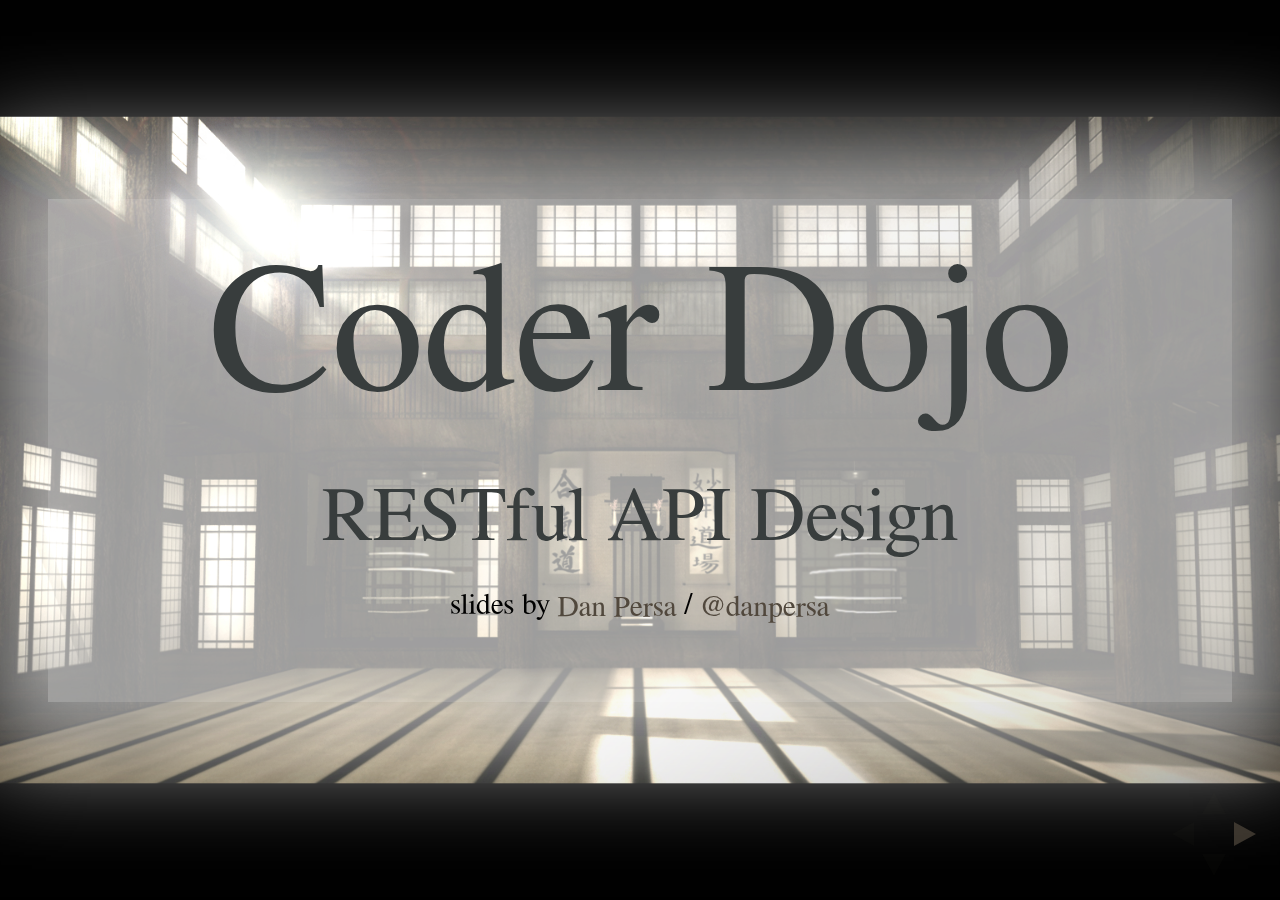
==== commit 7f9c6568: "Tailor the presentation for the RESTful API Design Coder Dojo" ====
--- a/index.html
+++ b/index.html
@@ -36,13 +36,14 @@
 				<section class="image-section more-opaque"
                  data-background="images/dojo.jpg">
           <h1>Coder Dojo</h1>
-					<h3>TDD & Pair Programming</h3>
+					<h3>RESTful API Design</h3>
 					<p>
 						<small>slides by <a href="https://github.com/danpersa">Dan Persa</a> / <a href="http://twitter.com/danpersa">@danpersa</a></small>
 					</p>
 					<aside class="notes">
-					  <p>Hello Coder Dojo fans! Thanks for joining us today, for our 7th Edition of the Coder Dojo.</p>
-						<p>The subject for this one is TDD and Pair Programming.</p>
+					  <p>Hello Coder Dojo fans! Thanks for joining us today, for our 8th Edition of the Coder Dojo.</p>
+						<p>The subject for this one is RESTful API Design.</p>
+						<p>The APIs are the essence of what our systems do, so they are really important to us</p>
 						<p>As we always strive to improve our dojos, your feedback is really important.</p>
 						<p>We'll have a feedback session, as usual.</p>
 						<p>So again, welcome!</p>
@@ -172,9 +173,6 @@
 						### Coder Dojo Rulez
 
 						* Timeboxed
-						* Pair programming
-						* Use Test-Driven Development (TDD)
-						* After each session, pairs should be swapped
 						* After each session, delete your code
 						* Short retrospective after each session
 						* Feedback session after
@@ -183,14 +181,6 @@
 						Notes:
 						Timeboxed - we'll help us try more things, and we'll have more sessions.
 
-						Pair-programming is necessary, as the knowledge transfer contained
-						in that activity is essential to the practice.
-
-						Use TDD
-
-						After each session, pairs should be swapped—
-						You should have the chance to work with new people.
-
 						After each session, delete your code—this will release the pressure,
 						the goal is not to deliver something, but concentrate on the process.
 						So again, today, you don't have to deliver anything, even more, you're not
@@ -211,8 +201,8 @@
 					<script type="text/template">
 						### Goals
 
-						* Learn new programming techniques
-						* Pair with strangers in languages you don’t know
+						* Learn new design techniques
+						* Work with strangers on topics you're not an expert in (yet)
 						* Collaborate
 						* Getting away from the pressure of getting things done
 						* Get out of your comfort zone
@@ -224,20 +214,6 @@
 
 				<section data-markdown data-separator-notes="^Notes:">
 					<script type="text/template">
-						### Rookie Mistakes
-
-						* Trying to finish implementing the problem
-						* Trying to keep your code after the session is over
-						* Keeping the same pair
-
-						Notes:
-						Here are some common mistakes, you should avoid!
-					</script>
-				</section>
-
-
-				<section data-markdown data-separator-notes="^Notes:">
-					<script type="text/template">
 						### Welcome to our Coder Dojo!
 						![Lego Dojo](images/lego-dojo.jpg)
 					</script>
@@ -246,17 +222,17 @@
 				<section data-markdown data-separator-notes="^Notes:">
 					<script type="text/template">
 						### Today's Schedule
-						* 15:00 - Intro Presentation
-						* 15:05 - Intro to TDD and Pair Programming
-						* 15:15 - Split into pairs according to experience
-						* 15:20 - First Kata Session
-						* 16:00 - Retrospective & Break
-						* 16:10 - Change Pairs & Second Kata Session
-						* 16:50 - Retrospective & Break
-						* 17:00 - Change Pairs & Third Kata Session
-						* 17:40 - Retrospective
-						* 17:50 - Feedback Session
-						* 18:00 - Discussions, Pizza & Beer
+						* 13:00 - Intro Presentation
+						* 13:05 - Intro REST
+						* 13:15 - Split into two groups
+						* 13:20 - First Kata Session (40m)
+						* 14:00 - Retrospective & Break
+						* 14:15 - Change Groups & Second Kata Session (45m)
+						* 15:00 - Retrospective & Photo & Break
+						* 15:15 - Change Groups & Third Kata Session (30m)
+						* 15:45 - Retrospective
+						* 16:50 - Feedback Session
+						* 16:00 - Discussions
 						Notes:
 					</script>
 				</section>
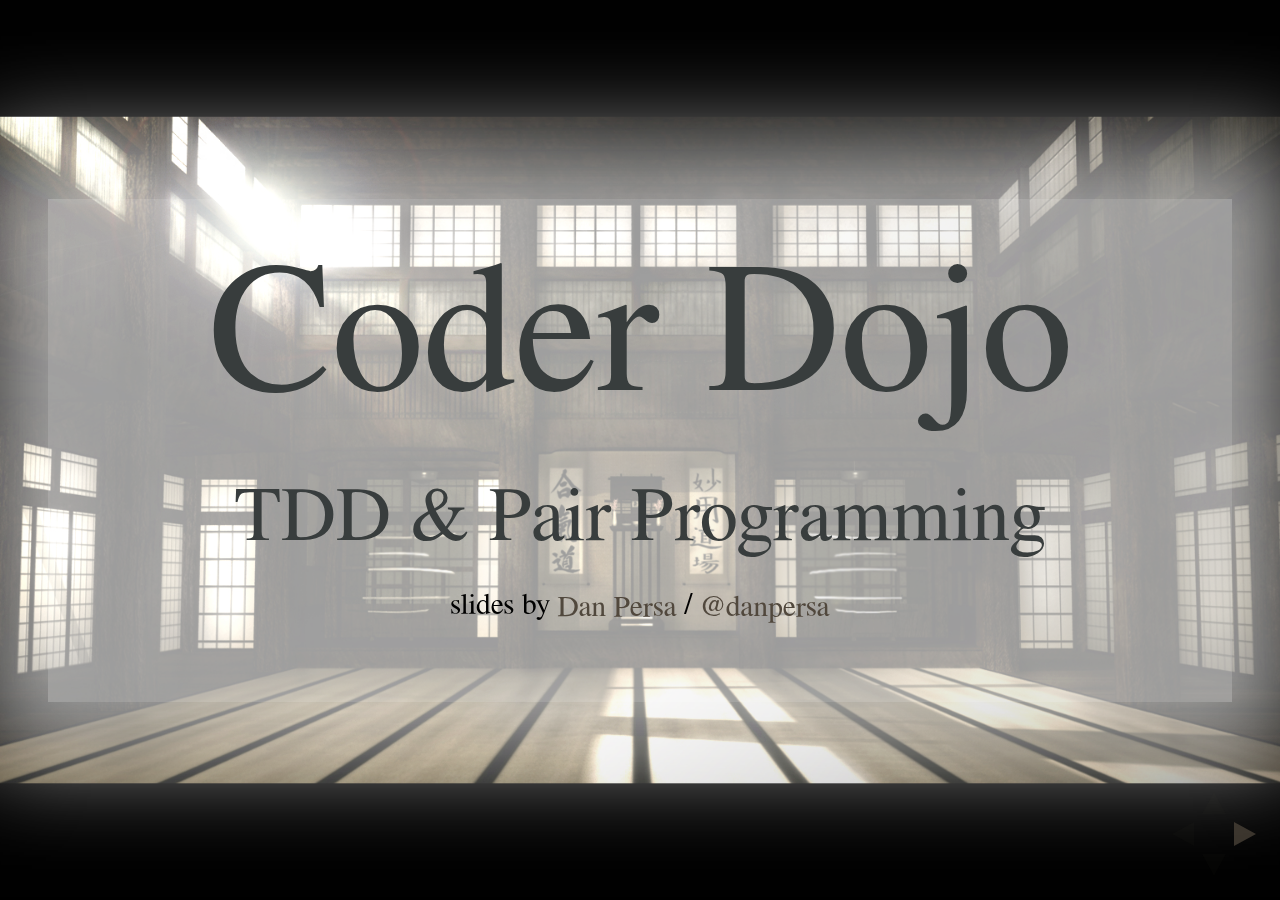
==== commit 77d10abf: "Use the correct edition" ====
--- a/index.html
+++ b/index.html
@@ -36,14 +36,13 @@
 				<section class="image-section more-opaque"
                  data-background="images/dojo.jpg">
           <h1>Coder Dojo</h1>
-					<h3>RESTful API Design</h3>
+					<h3>TDD & Pair Programming</h3>
 					<p>
 						<small>slides by <a href="https://github.com/danpersa">Dan Persa</a> / <a href="http://twitter.com/danpersa">@danpersa</a></small>
 					</p>
 					<aside class="notes">
-					  <p>Hello Coder Dojo fans! Thanks for joining us today, for our 8th Edition of the Coder Dojo.</p>
-						<p>The subject for this one is RESTful API Design.</p>
-						<p>The APIs are the essence of what our systems do, so they are really important to us</p>
+					  <p>Hello Coder Dojo fans! Thanks for joining us today, for our 9th Edition of the Coder Dojo.</p>
+						<p>The subject for this one is TDD and Pair Programming.</p>
 						<p>As we always strive to improve our dojos, your feedback is really important.</p>
 						<p>We'll have a feedback session, as usual.</p>
 						<p>So again, welcome!</p>
@@ -173,6 +172,9 @@
 						### Coder Dojo Rulez
 
 						* Timeboxed
+						* Pair programming
+						* Use Test-Driven Development (TDD)
+						* After each session, pairs should be swapped
 						* After each session, delete your code
 						* Short retrospective after each session
 						* Feedback session after
@@ -181,6 +183,14 @@
 						Notes:
 						Timeboxed - we'll help us try more things, and we'll have more sessions.
 
+						Pair-programming is necessary, as the knowledge transfer contained
+						in that activity is essential to the practice.
+
+						Use TDD
+
+						After each session, pairs should be swapped—
+						You should have the chance to work with new people.
+
 						After each session, delete your code—this will release the pressure,
 						the goal is not to deliver something, but concentrate on the process.
 						So again, today, you don't have to deliver anything, even more, you're not
@@ -201,8 +211,8 @@
 					<script type="text/template">
 						### Goals
 
-						* Learn new design techniques
-						* Work with strangers on topics you're not an expert in (yet)
+						* Learn new programming techniques
+						* Pair with strangers in languages you don’t know
 						* Collaborate
 						* Getting away from the pressure of getting things done
 						* Get out of your comfort zone
@@ -214,6 +224,20 @@
 
 				<section data-markdown data-separator-notes="^Notes:">
 					<script type="text/template">
+						### Rookie Mistakes
+
+						* Trying to finish implementing the problem
+						* Trying to keep your code after the session is over
+						* Keeping the same pair
+
+						Notes:
+						Here are some common mistakes, you should avoid!
+					</script>
+				</section>
+
+
+				<section data-markdown data-separator-notes="^Notes:">
+					<script type="text/template">
 						### Welcome to our Coder Dojo!
 						![Lego Dojo](images/lego-dojo.jpg)
 					</script>
@@ -222,17 +246,17 @@
 				<section data-markdown data-separator-notes="^Notes:">
 					<script type="text/template">
 						### Today's Schedule
-						* 13:00 - Intro Presentation
-						* 13:05 - Intro REST
-						* 13:15 - Split into two groups
-						* 13:20 - First Kata Session (40m)
-						* 14:00 - Retrospective & Break
-						* 14:15 - Change Groups & Second Kata Session (45m)
-						* 15:00 - Retrospective & Photo & Break
-						* 15:15 - Change Groups & Third Kata Session (30m)
-						* 15:45 - Retrospective
-						* 16:50 - Feedback Session
-						* 16:00 - Discussions
+						* 15:00 - Intro Presentation
+						* 15:05 - Intro to TDD and Pair Programming
+						* 15:15 - Split into pairs according to experience
+						* 15:20 - First Kata Session
+						* 16:00 - Retrospective & Break
+						* 16:10 - Change Pairs & Second Kata Session
+						* 16:50 - Retrospective & Break
+						* 17:00 - Change Pairs & Third Kata Session
+						* 17:40 - Retrospective
+						* 17:50 - Feedback Session
+						* 18:00 - Discussions, Pizza & Beer
 						Notes:
 					</script>
 				</section>
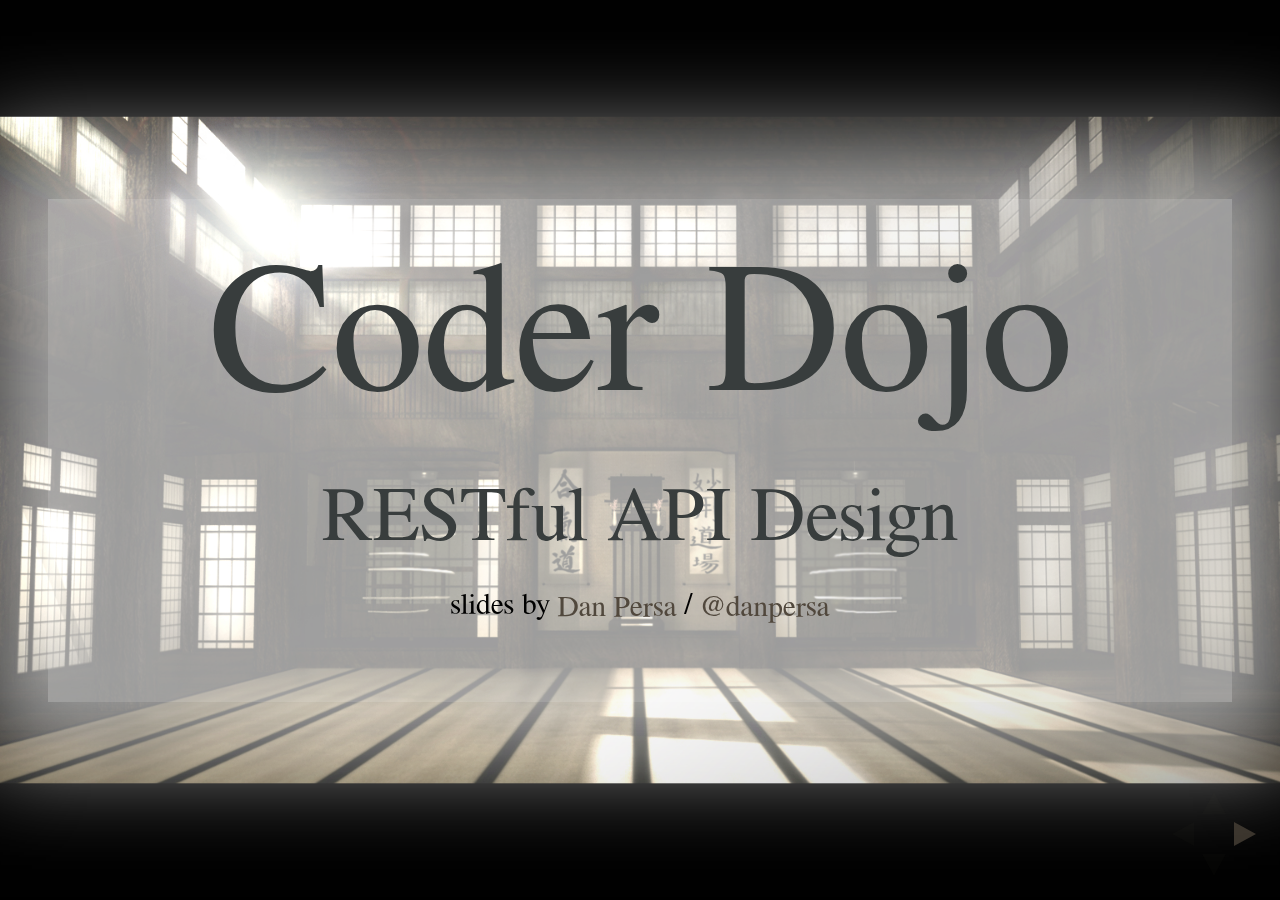
==== commit 0d08523c: "TDD Coder Dojo" ====
--- a/index.html
+++ b/index.html
@@ -36,7 +36,7 @@
 				<section class="image-section more-opaque"
                  data-background="images/dojo.jpg">
           <h1>Coder Dojo</h1>
-					<h3>TDD & Pair Programming</h3>
+					<h3>RESTful API Design</h3>
 					<p>
 						<small>slides by <a href="https://github.com/danpersa">Dan Persa</a> / <a href="http://twitter.com/danpersa">@danpersa</a></small>
 					</p>
@@ -172,18 +172,18 @@
 						### Coder Dojo Rulez
 
 						* Timeboxed
-						* Pair programming
-						* Use Test-Driven Development (TDD)
-						* After each session, pairs should be swapped
 						* After each session, delete your code
 						* Short retrospective after each session
 						* Feedback session after
 						* It has to be fun
 
 						Notes:
-						Timeboxed - we'll help us try more things, and we'll have more sessions.
-
-						Pair-programming is necessary, as the knowledge transfer contained
+						Timeboxed
+
+						Each session is timeboxed. This will help us try more things, as
+						we'll have more sessions.
+
+						Pair-programming is necessary, as the knowledge sharing contained
 						in that activity is essential to the practice.
 
 						Use TDD
@@ -191,10 +191,12 @@
 						After each session, pairs should be swapped—
 						You should have the chance to work with new people.
 
-						After each session, delete your code—this will release the pressure,
+						After each session, delete your code—this will release the pressure—
 						the goal is not to deliver something, but concentrate on the process.
 						So again, today, you don't have to deliver anything, even more, you're not
 						supposed to try finishing the problem. Concentrate on the process.
+						This is a little hard in the beginning, but you get used after a few
+						dojos.
 
 						Short retrospective after each session
 						We have to learn, so we need to reflect on what we just did.
@@ -211,8 +213,8 @@
 					<script type="text/template">
 						### Goals
 
-						* Learn new programming techniques
-						* Pair with strangers in languages you don’t know
+						* Learn new design techniques
+						* Work with strangers on topics you're not an expert in (yet)
 						* Collaborate
 						* Getting away from the pressure of getting things done
 						* Get out of your comfort zone
@@ -224,20 +226,6 @@
 
 				<section data-markdown data-separator-notes="^Notes:">
 					<script type="text/template">
-						### Rookie Mistakes
-
-						* Trying to finish implementing the problem
-						* Trying to keep your code after the session is over
-						* Keeping the same pair
-
-						Notes:
-						Here are some common mistakes, you should avoid!
-					</script>
-				</section>
-
-
-				<section data-markdown data-separator-notes="^Notes:">
-					<script type="text/template">
 						### Welcome to our Coder Dojo!
 						![Lego Dojo](images/lego-dojo.jpg)
 					</script>
@@ -246,17 +234,17 @@
 				<section data-markdown data-separator-notes="^Notes:">
 					<script type="text/template">
 						### Today's Schedule
-						* 15:00 - Intro Presentation
-						* 15:05 - Intro to TDD and Pair Programming
-						* 15:15 - Split into pairs according to experience
-						* 15:20 - First Kata Session
-						* 16:00 - Retrospective & Break
-						* 16:10 - Change Pairs & Second Kata Session
-						* 16:50 - Retrospective & Break
-						* 17:00 - Change Pairs & Third Kata Session
-						* 17:40 - Retrospective
-						* 17:50 - Feedback Session
-						* 18:00 - Discussions, Pizza & Beer
+						* 13:00 - Intro Presentation
+						* 13:05 - Intro REST
+						* 13:15 - Split into two groups
+						* 13:20 - First Kata Session (40m)
+						* 14:00 - Retrospective & Break
+						* 14:15 - Change Groups & Second Kata Session (45m)
+						* 15:00 - Retrospective & Photo & Break
+						* 15:15 - Change Groups & Third Kata Session (30m)
+						* 15:45 - Retrospective
+						* 15:50 - Feedback Session
+						* 16:00 - Discussions
 						Notes:
 					</script>
 				</section>
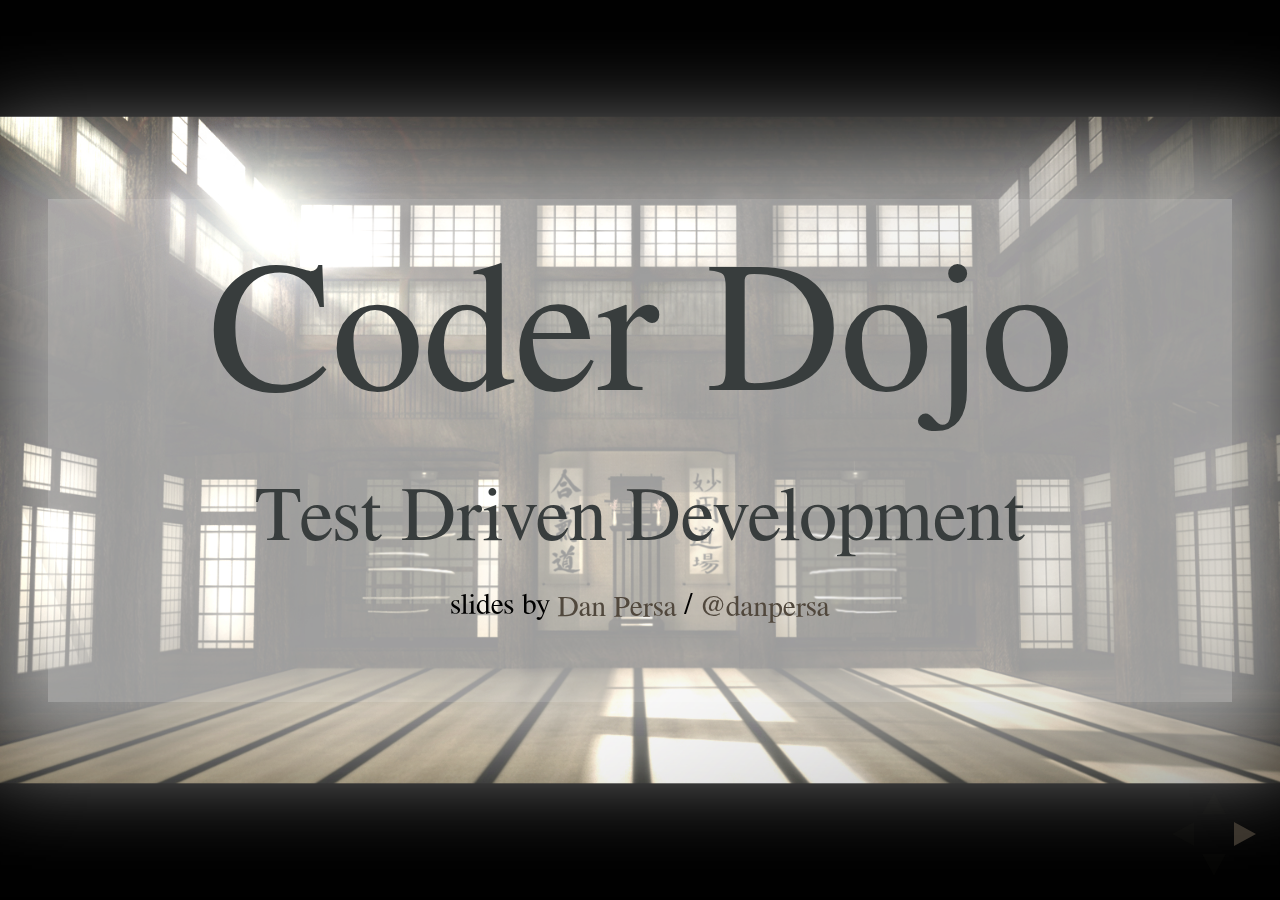
==== commit cf872701: "Adapt for the SumUp Coder Dojo" ====
--- a/index.html
+++ b/index.html
@@ -36,12 +36,12 @@
 				<section class="image-section more-opaque"
                  data-background="images/dojo.jpg">
           <h1>Coder Dojo</h1>
-					<h3>RESTful API Design</h3>
+					<h3>Test Driven Development</h3>
 					<p>
 						<small>slides by <a href="https://github.com/danpersa">Dan Persa</a> / <a href="http://twitter.com/danpersa">@danpersa</a></small>
 					</p>
 					<aside class="notes">
-					  <p>Hello Coder Dojo fans! Thanks for joining us today, for our 9th Edition of the Coder Dojo.</p>
+					  <p>Hello Coder Dojo fans! Thanks for joining us today, for our 10th Edition of the Coder Dojo.</p>
 						<p>The subject for this one is TDD and Pair Programming.</p>
 						<p>As we always strive to improve our dojos, your feedback is really important.</p>
 						<p>We'll have a feedback session, as usual.</p>
@@ -172,6 +172,9 @@
 						### Coder Dojo Rulez
 
 						* Timeboxed
+						* Pair programming
+						* Use Test-Driven Development (TDD)
+						* After each session, pairs should be swapped
 						* After each session, delete your code
 						* Short retrospective after each session
 						* Feedback session after
@@ -182,29 +185,22 @@
 
 						Each session is timeboxed. This will help us try more things, as
 						we'll have more sessions.
-
 						Pair-programming is necessary, as the knowledge sharing contained
 						in that activity is essential to the practice.
-
 						Use TDD
-
 						After each session, pairs should be swapped—
 						You should have the chance to work with new people.
-
 						After each session, delete your code—this will release the pressure—
 						the goal is not to deliver something, but concentrate on the process.
 						So again, today, you don't have to deliver anything, even more, you're not
 						supposed to try finishing the problem. Concentrate on the process.
 						This is a little hard in the beginning, but you get used after a few
 						dojos.
-
 						Short retrospective after each session
 						We have to learn, so we need to reflect on what we just did.
-
 						Feedback session after
 						We as coder dojo organizer need to learn and improve, so we value
 						your feedback.
-
 						It has to be fun! If it's not fun, we're doing it wrong!
 					</script>
 				</section>
@@ -213,8 +209,8 @@
 					<script type="text/template">
 						### Goals
 
-						* Learn new design techniques
-						* Work with strangers on topics you're not an expert in (yet)
+						* Learn new programming techniques
+						* Pair with strangers in languages you don’t know
 						* Collaborate
 						* Getting away from the pressure of getting things done
 						* Get out of your comfort zone
@@ -226,6 +222,20 @@
 
 				<section data-markdown data-separator-notes="^Notes:">
 					<script type="text/template">
+						### Rookie Mistakes
+
+						* Trying to finish implementing the problem
+						* Trying to keep your code after the session is over
+						* Keeping the same pair
+
+						Notes:
+						Here are some common mistakes, you should avoid!
+					</script>
+				</section>
+
+
+				<section data-markdown data-separator-notes="^Notes:">
+					<script type="text/template">
 						### Welcome to our Coder Dojo!
 						![Lego Dojo](images/lego-dojo.jpg)
 					</script>
@@ -233,18 +243,18 @@
 
 				<section data-markdown data-separator-notes="^Notes:">
 					<script type="text/template">
-						### Today's Schedule
-						* 13:00 - Intro Presentation
-						* 13:05 - Intro REST
-						* 13:15 - Split into two groups
-						* 13:20 - First Kata Session (40m)
-						* 14:00 - Retrospective & Break
-						* 14:15 - Change Groups & Second Kata Session (45m)
-						* 15:00 - Retrospective & Photo & Break
-						* 15:15 - Change Groups & Third Kata Session (30m)
-						* 15:45 - Retrospective
-						* 15:50 - Feedback Session
-						* 16:00 - Discussions
+						### Today's Schedule - Berlin Time
+						* 10:00 - Intro Presentation
+						* 10:05 - Intro to TDD and Pair Programming
+						* 10:15 - Split into pairs according to experience
+						* 10:20 - First Kata Session
+						* 11:00 - Retrospective & Break
+						* 11:10 - Change Pairs & Second Kata Session
+						* 11:50 - Retrospective & Lunch Break
+						* 13:00 - Change Pairs & Third Kata Session
+						* 13:40 - Retrospective
+						* 13:50 - Feedback Session
+						* 14:00 - Discussions
 						Notes:
 					</script>
 				</section>
